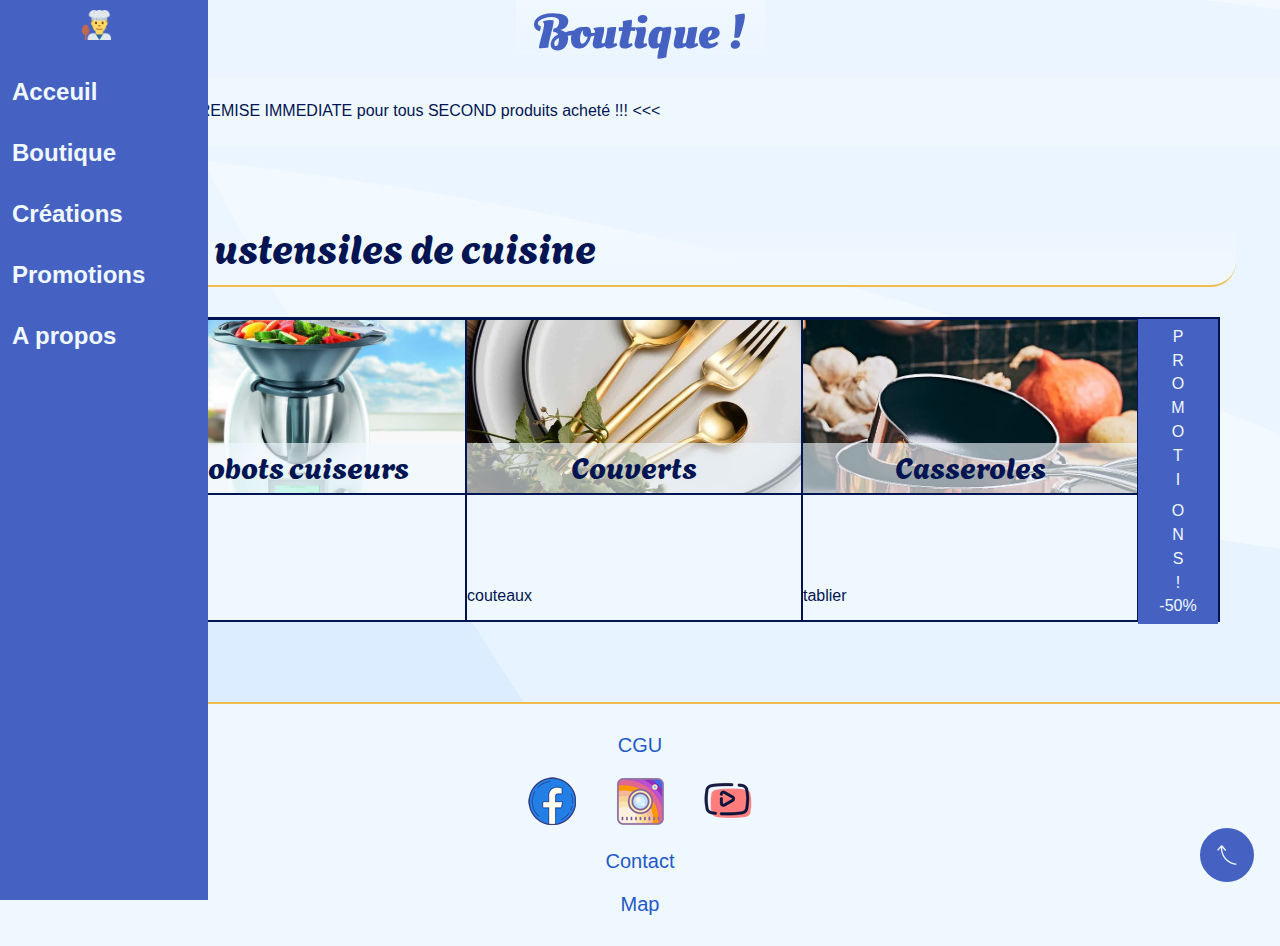
==== Page boutique.html @ 0b616ecc "v1.0.9" ====
<!DOCTYPE html>
<html lang="fr">
    <head>
        <link rel="preload">
        <link rel="stylesheet" href="Feuille de style.css">
        <meta charset="UTF-8">
        <meta name="viewport" content="width=device-width, initial-scale=1.0">
        <title>Boutique</title>
        <link rel="shortcut icon" href="images/chef.png">
        <meta name="viewport" content="width=device-width, initial-scale=1.0">

        <link rel="preconnect" href="https://fonts.googleapis.com">
        <link rel="preconnect" href="https://fonts.gstatic.com" crossorigin>
        <link href="https://fonts.googleapis.com/css2?family=Oleo+Script+Swash+Caps&display=swap" rel="stylesheet">
        
        <link rel="preconnect" href="https://fonts.googleapis.com">
        <link rel="preconnect" href="https://fonts.gstatic.com" crossorigin>
        <link href="https://fonts.googleapis.com/css2?family=Agbalumo&display=swap" rel="stylesheet">

</head>

<body>
    <nav class="navbar">
        <ul class="navbar-menu">
            <li class="navbar-item logo">
                <img class="img1" src="images/cuisto.png" alt="">
            </li>
            <li class="navbar-item logo"> 
                <a href="index.html" class="navabar-link">
                    <img class="img" src="images/bouton-daccueil.png" alt="">
                    <div class="navbar-title">Acceuil</div>
                </a>
            </li>
            <li class="navbar-item logo"> 
                <a href="#" class="navabar-link">
                    <img class="img" src="images/shop.png" alt="">
                    <div class="navbar-title">Boutique</div>
                </a>
            </li>
            <li class="navbar-item logo">
                <a href="Page Créations.html" class="navabar-link">
                    <img class="img" src="images/livre-de-recettes.png" alt="">
                    <div class="navbar-title">Créations</div>
                </a>
            </li>
            <li class="navbar-item logo">
                <a href="#" class="navabar-link">
                    <img class="img" src="images/promotion.png" alt="">
                    <div class="navbar-title">Promotions</div>
                </a>
            </li>
            <li class="navbar-item logo">
                <a href="Page à propos.html" class="navabar-link">
                    <img class="img" src="images/a-propos.png" alt="">
                    <div class="navbar-title">A propos</div>
                </a>
            </li>
        </ul>
    </nav>

<header>
        <div class="pr1">
            <h1 class="principal">Boutique !</h1>
        </div>
        <a href="#"><div class="pr2">
            <img src="images/Fleche-bleu.png" class="fleche-bleu"  alt="">
            <img src="images/Fleche-clair.png" class="fleche-clair" alt="">
        </div></a>
</header>

<section class="delta">
    <p class="frise">
        Cette semaine >>> 50% de REMISE IMMEDIATE pour tous SECOND produits acheté !!! <<<
    </p>
</section>

 <main class="main1">     
    
    <section>
        <h2>Nos ustensiles de cuisine</h2>
        <ul class="ustensiles">
            <button type="button"><li class="li1">
                <h3>Robots cuiseurs</h3>
                <div class="contenu">
                    <h4>Nos robots cuiseurs</h4>
                    <span>
                        <img loading="lazy" src="images/thermomix TM6.jpg" alt="">
                        <div>
                            <p class="prodtitle">Thermomix - TM6 REGAL</p>
                        <p class="prodtitle">Prix: 1120€</p>
                        <p>super top</p>
                    </div>
                    </span>
                    <span>
                        <img loading="lazy" src="images/robot cuiseur leclerc.jfif" alt="">
                        <div>
                        <p class="prodtitle">Robot multifonction connecté - l'Expert cuisine</p>
                        <p class="prodtitle">Prix: 319€
                        </p>
                        <p>super top</p>
                    </div>
                    </span>
                    <span>
                        <img loading="lazy" src="images/Moulinex.jpg" alt="">
                        <div>
                        <p class="prodtitle">Moulinex - i-compagnon tout en uns</p>
                        <p class="prodtitle">Prix: 530€
                        </p>
                        <p>super top</p>
                    </div>
                    </span>
                </div>
            </li></button>
                <button type="button"><li class="li2">
                    <h3>Couverts</h3>
                    <div class="contenu">
                        <h4>Notre gamme de couverts</h4>
                        <span>
                            <img loading="lazy" src="images/Couverts noir.jfif" alt="service de couverts noirs">
                            <div>
                                <p class="prodtitle">Service de couverts noirs</p>
                            <p class="prodtitle">Prix: 67€</p>
                            <p>super top</p>
                        </div>
                        </span>
                        <span>
                            <img loading="lazy" src="images/couverts argent.jfif" alt="service de couverts argentés">
                            <div>
                            <p class="prodtitle">Service de couverts argentés</p>
                            <p class="prodtitle">Prix: 22€
                            </p>
                            <p>super top</p>
                        </div>
                        </span>
                        <span>
                            <img loading="lazy" src="images/Couverts or.jfif" alt="service de couverts or">
                            <div>
                            <p class="prodtitle">Service de couverts or</p>
                            <p class="prodtitle">Prix: 80€
                            </p>
                            <p>super top</p>
                        </div>
                        </span>
                    </div>
                </li></button>
                <button type="button"><li class="li3">
                    <h3>Casseroles</h3>
                    <div class="contenu">
                        <h4>Nos assortiments de casseroles</h4>
                        <span>
                            <img loading="lazy" src="images/casserole argent.jpg" alt="">
                        <div>
                            <p class="prodtitle">Casserole acier inoxydable - 5 tailles: 12 à 20 cm</p>
                            <p class="prodtitle">Prix: 69,99€</p>
                            <p>super top</p>
                        </div>
                        </span>
                        <span>
                            <img loading="lazy" src="images/casserole chrome.webp" alt="">
                        <div>
                            <p class="prodtitle">Set 3 casseroles anti-adhésives Effet Pierre et manche amovible Mathon</p>
                            <p class="prodtitle">Prix: 59,99€
                            </p>
                            <p>super top</p>
                        </div>
                        </span>
                        <span>
                            <img loading="lazy" src="images/casserole color.webp" alt="">
                        <div>
                            <p class="prodtitle">Casserole inox - CRISTEL Mutine amovible - 20 cm</p>
                            <p class="prodtitle">Prix: 117,90€
                            </p>
                            <p>super top</p>
                        </div>
                        </span>
                        <span>
                            <img loading="lazy" src="images/casserole inox.jpg" alt="">
                            <div>
                            <p class="prodtitle">Set de 5 casseroles inox pro - Mallard Ferriere</p>
                            <p class="prodtitle">Prix: 79,99€
                            </p>
                            <p>super top</p>
                        </div>
                        </span>
                    </div>
                </li></button>
            <li class="li0">
                <p>P</p>
                <p>R</p>
                <p>O</p>
                <p>M</p>
                <p>O</p>
                <p>T</p>
                <p>I</p>
            </li>
            <li class="li4">
                <p>gants</p>
            </li>
            <li class="li5">
                <p>couteaux</p>
            </li>
            <li class="li6">
                <p>tablier</p>
            </li>
            <li class="li0">
                <p>O</p>
                <p>N</p>
                <p>S</p>
                <p>!</p>
                <p>-50%</p>
            </li>
        </ul>
    </section>
    </main>
    <footer>
        <div>
            <p><a href="#">CGU</a></p>
            <ul>
                <li><a href="#"><img loading="lazy" src="images/icons8-facebook-400.ico" alt="facebook"></a></li>
                <li><a href="#"><img loading="lazy" src="images/icons8-instagram-512.ico" alt="instagram"></a></li>
                <li><a href="#"><img loading="lazy" src="images/icons8-youtube-420.ico" alt="youtube"></a></li>
            </ul>
            <p><a href="Page à propos.html">Contact</a></p>
            <p><a href="#">Map</a></p>
        </div>
    </footer>
</body>
</html>
---- Feuille de style.css ----
:root{
        --navbar-backround-color: white;
        --sous-titre:rgb(31, 90, 199);
        --hover:#021552;
        --bar: #4562c2;
        --cadre: #f0f8ff;
        --primary-color: rgb(240, 188, 77);
        --secondary-color-lite: rgb(255, 237, 198, 0.589);
        --opaque: rgba(240, 248, 255, 0.623);
        --dark-opacity: #021552b9;
        --ombre-lite: #0215525b;
        --color-alt-1: rgb(69, 98, 194);
        --color-alt-2: rgb(223, 120, 120);
        --color-alt-3: rgb(201, 75, 75);
    }
    html{
        margin: 0;
        padding: 0;
        font-family: Arial, Helvetica, sans-serif;
        font-size: 1rem;
    }
    body{
        margin: 0;
        padding: 0;
        background-image: url(images/fond\ du\ site.jpg);
        background-position: center;
        width: 100%;
        background-repeat: repeat;
        background-attachment: fixed;
        color: var(--hover);
    }
    h2,h3, h4{
        font-family: 'Agbalumo', sans-serif;
    }
    h3{
        color: var(--bar);
        font-weight: 100;
        font-size: 30px;
        margin: 20px 0;
    }
    h2{
        margin-top: 50px;
        margin-bottom: 30px;
        font-weight: 200;
        font-size: 40px;
        /* border: outset 5px var(--cadre); */
        width: 100%;
        border-bottom: solid 2px var(--primary-color);
        border-bottom-right-radius: 25px;
        background: linear-gradient(rgba(255, 0, 0, 0) 30%, var(--cadre) 70%);
        padding: 10px;
    }
    main{
        padding: 5%;
        margin-left: 5%;
        text-align: justify;
        font-weight: lighter;
    }
    .p1{
        padding-top: 15px;
    }
    a{
        text-decoration: none;
        transition: 0.3s;
        color: var(--bar);
    }
    a:hover{
        color: var(--primary-color);
    }
    .information-sup{
        border: solid 1px var(--bar);
        border-bottom-right-radius: 25px;
        border-top-left-radius: 25px;
        width: fit-content;
        height: fit-content;
        padding: 5px 15px 5px 11px;
        font-weight: lighter;
        transition: 0.3s;
        color: var(--bar);
    }
    .information-sup:hover{
        border-top-right-radius: 25px;
        border-bottom-left-radius: 25px;
        background-color: var(--bar);
        color: var(--cadre); 
    }


    /* O fourneaux*/
    header{
        justify-content: center;
        display: flex;
    }
    .principal{
        color: var(--bar);
        font-size: 3rem;
        font-weight: bolder;
        text-align: center;
        font-family: 'Oleo Script Swash Caps', serif;
        margin: 0;
    }
    .pr1{
        z-index: 5;
        position: fixed;
        background-image: linear-gradient(var(--cadre), transparent);
        padding: 0 20px;
    }
    header{
        margin-top: 0;
        padding-top: 0;
    }

    /* Fleche */
    .pr2{
        position: fixed;
        border-radius: 100%;
        background-color: var(--bar);
        border: solid 2px var(--bar);
        right: 2%;
        bottom: 2%;
        transition: 0.3s;
        transform: rotate(270deg);
        width: 50px;
        height: 50px;
        display: flex;
        justify-content: center;
        align-items: center;
        z-index: 99;
    }
    .pr2:hover{
        background-color: var(--cadre);
        border-radius: 5px;
    }
    .pr2:not(:hover) .fleche-bleu{
        display: none;
    }
    .pr2:hover .fleche-clair{
        display: none;
    }
    .pr2:active{
        background-color: var(--bar);
    }
    .pr2:active .fleche-bleu{
        display: none;
    }
    .pr2:active .fleche-clair{
        display: block;
    }


    /* NAVBAR */
    .navbar{
        width: 5rem;
        position: fixed;
        top: 0;
        left: 0;
        bottom: 0;
        background-color: var(--cadre);
        transition: 0.5s;
        z-index: 5;
    }
    .navbar-menu img{
        width: 30px;
        height: auto;
        position: absolute;
        margin: 10px auto 10px  23px;
        padding: 0;
        display: flex;
        justify-content: center;
    }
    .navbar:hover .img{
        display: none;
    }
    .navbar:hover{
        width: 13rem;
    }
    .navbar:hover .img1{
        padding-left: 28%;
        transition: 0.5s;
        transform: rotate(360deg);
    }
    .navbar:not(:hover) .img1{
        transition: 0.5s;
    }
    .navbar-menu {
        list-style: none;
        padding: 0;
        margin: 0;
        display: flex;
        flex-direction: column;
        align-items: center;
        height: 100%;
        background-color: var(--bar);
    }
    .navbar-item{
        width: 100%;
        border-bottom: solid 1px var(--bar);
    }
    .navbar-link{
        display: flex;
        align-items: center;
        justify-content: flex-start;
        height: 5rem;
        width: 100%;
    }
    .navbar-title:hover{
        background-color:var(--cadre);
        color:var(--primary-color);
        border-bottom-right-radius: 30px;
        border: solid 2px var(--primary-color);
        padding-left: 40%;
    }
    .navbar-title{
        color: var(--cadre);
        width: 70%;
        margin: 0;
        padding: 15px 0 15px 10px;
        transition: 0.5s;
        border: solid 2px transparent;
    }
    .navbar:not(:hover) .navbar-title{
        display: none;
    }
    .logo {
        height: 60px;
    }
    .logo .navbar-title{
        font-size: 1.5rem;
        font-weight: bold;
    }
    .navbar:hover .logo .navbar-icon{
        transform: rotate(180deg);
    }

    /* Presentation*/
    .présentation{
        background-color:var(--cadre);
        color: var(--dark-opacity);
        border-bottom: solid 2px var(--primary-color);
        padding: 4rem 0 5px;
        width: 100%;
        text-align: center;
        margin-left: 0;
        display: flex;
        justify-content: center;
    }
    .présentation p{
        width: 80%;
    }


    /* A LA UNE*/
    .A-la-une {
        display: grid;
        grid-template-columns: 1fr 2fr 1fr;
        grid-template-rows: auto;
        grid-template-areas: "h3 h3 h3" "img recette rien" "img recette savoir";
    }
    #acceuil h3{
        grid-area: h3;
    }
    #acceuil div{
        margin-left: 10%;
        grid-area: recette;
    }
    #acceuil h4{
        font-size: 25px;
        font-weight: 100;
        margin: 0;
    }
    .item{
        width: 30px;
        height: auto;
        float: left;
        padding: 6px 5px 0 0
    }
    .item2 {
        width: 30px;
        height: auto;
        float: left;
        padding: 0 2px 0 0;
        position: relative;
        bottom: 8px;
    }
    .visuelle{
        border-bottom-right-radius: 25px;
        border-top-left-radius: 25px;
        width: 100%;
        height: auto;
        box-shadow: 0 0 20px 1px var(--ombre-lite);        
        grid-area: img;
        margin-bottom: 10px;
    }
    #acceuil > p {
        margin-left: 25%;
        margin-bottom: 0;
    }
    #acceuil::after{
        content: "";
        clear: both;
        display: block;
    }
    #acceuil li{
        margin-left: 25%;
    }
    #acceuil ul {
        padding: 0;
    }
    #acceuil a{
        grid-area: savoir;
    }

    
    /*IDEES RECETTE*/
    .carroussel h3 {
        margin-bottom: 3px;
        font-size: 30px;
        margin-top: 15px;
    }
    .carroussel div:not(:hover) p, .carroussel div:not(:hover) a{
        display: none;
    }
    .carroussel div{
        border-bottom-right-radius: 25px;
        border-top-left-radius: 25px;
        transition: 0.5s;
        display: grid;
        column-gap: 20px;
        grid-template-columns: 40% 40% 12%;
        grid-template-rows: auto;
        grid-template-areas: "img text text" "img text text" "img rien lien";
    }
    .carroussel div a{
        grid-area: lien;
    }
    .carroussel div p{
        grid-area: text;
    }
    .carroussel div img{
        grid-area: img;
        width: 50%;
        height: auto;
        background: var(--cadre);
        border-bottom-right-radius: 25px;
        border-top-left-radius: 25px;
        transition: 0.3s;
        display: block;
    }
    .carroussel div:hover img{
        width: 100%;
        height: auto;
    }
    .carroussel div:hover{
        padding: 10px;
        background: var(--cadre);
        border: solid 3px var(--bar);
        transition: 0.5s;
        width: 100%;
    }


    /* ACTUALITES */
    .actu {
        display: flex;
        flex-wrap: wrap-reverse;
        padding: 25px 0 ;
        justify-content: center;
    }
    iframe{
        width: 100%;
        height: auto;
        border-radius: 20px;
    }
    .actu div{
        border: solid 1px transparent;
        border-radius: 25px;
        padding: 6px 6px;
        transition: 0.5s;
    }
    .actu div:hover{
        box-shadow: 0 0 20px 1px var(--dark-opacity);
    }



    /*L'EQUIPE*/
    .équipe{
        list-style: none;
        display: flex;
        flex-wrap: nowrap;
        align-items: center;
    }
    .rond{
        width: 160px;
        height: 160px;
        padding: 3px;
        background-color: var(--cadre);
        border: solid 1px var(--bar);
        border-radius: 100%;
        text-align: center;
        margin: 0 10px;
    }
    .rond:hover{
        box-shadow: 0 0 20px 1px var(--dark-opacity);
        transition: 0.5s;
    }
    .rond img{
        width: 160px;
        height: 160px;
        border-radius: 100%;
        z-index: 3;
    }
    .rond:hover img{
        transform: rotate(360deg);
        transition: 0.8s;
        opacity: 0.5;
    }
    .rond:not(:hover) .rond2 {
        display: none;
    }
    .rond p{
        padding: 5px;
        color: var(--hover);
    }
    .rond2 {
        background-color: var(--opaque);
        border-radius: 100%;
        width: 160px;
        height: 160px;
        position: absolute;
        transition: 1s;
    }
    .rond:hover .rond2 {
        z-index: 4;  
    }
    .rond2{
        text-align: center;
        align-items: center;
    }
    .citation{
        font-style: italic;
    }

    /*CONTACT*/
    .contact {
        margin-top: 7%;
    }
    .contact ul{
        font-size: 20px;
        list-style: url(images/utilisateur.png);
    }
    .contact h3{
        margin: 15px 0;
    }
    .contact li{
        width: fit-content;
    }

    /* Formulaire */
    .formulaire li{
        list-style: none;
        padding-bottom: 1%;
    }
    input, textarea{
        border: solid 1px var(--dark-opacity);
        border-radius: 5px;
        transition: 0.3s;
        font-size: 1rem;
        font-family: Arial, Helvetica, sans-serif;
    }
    input:valid{
        border: solid 1px var(--bar);
    }
    input:invalid{
        border: solid 1px var(--primary-color);
    }
    #message{
        width: 300px;
    }
    #envoie{
        background-color: var(--dark-opacity);
        color: var(--cadre);
    }
    #envoie:hover{
        background-color: var(--bar);
        color: var(--cadre);
    }
    #envoie:active{
        background-color: var(--cadre);
        color: var(--bar);
    }

    /* F.A.Q */
    .faq input{
        display: flex;
        margin-top: 1%;
    }
    #f-a-q{
        width: 40%;
    }


    /*Promotions*/
    .frise{
        animation-iteration-count: infinite;
        animation-name: frise;
        animation-duration: 9s;
        animation-direction: normal;
        background-color: var(--cadre);
        padding-top: 2%;
        padding-bottom: 2%;
        animation-timing-function: linear;
        margin-top: 6%;
        margin-bottom: 0;
    }
    @keyframes frise{
        from{
            padding-left: 110%;
            width: 200%;
        }
        25%{
            color: var(--bar);
        }
        50%{
            color: var(--primary-color);
        }
        to{
            margin-left: -70%;
            width: 200%;
            color: var(--hover);
        }
    }
    .delta{
        width: 100%;
        overflow: hidden;
    }
    .main1{
        padding-top: 10px;
    }

    /*Ustensiles*/
    .ustensiles{
        display: grid;
        width: 100%;
        list-style: none;
        border: solid 2px var(--hover);
        background-color: var(--cadre);
        padding: 0;
        grid-template-columns: 2fr 2fr 2fr 5rem;
        grid-template-rows: auto;
        grid-template-areas: "li1 li2 li3 li0" 
        "li4 li5 li6 li0";
    }
    .ustensiles button:focus .contenu{
        position: absolute;
        width: 70%;
        height: 70%;
        top: 55%;
        left: 18%;
        background-color: var(--opaque);
        border-radius: 5px;
        border: solid 1px var(--hover);
        color: var(--hover);
        padding: 10px;
        overflow: scroll;
    }
    .ustensiles button:not(:focus) .contenu{
        display: none;
    }
    .contenu img{
        width: 200px;
        height: auto;
        float: left;
        border-radius: 10px;
        padding-right: 10px;
    }
    .contenu span{
        display: flex;
        flex-wrap: wrap;
        width: 100%;
        height: auto;
        padding-bottom: 15px;
    }
    .contenu h4{
        font-size: 20px;
        color: var(--hover);
        position: relative;
        margin-top: 0;
        background-color: var(--dark-opacity);
        color: var(--cadre);
        width: 100%;
    }
    .contenu span div{
        text-align: left;
        background-color: var(--cadre);
        border-radius: 10px;
        padding: 5px 10px;
        width: 600px;
    }
    .contenu div p{
        margin-bottom: 0;
    }
    .prodtitle{
        font-size: 18px;
    }
    .ustensiles button{
        background-color: var(--cadre);
        padding: 0;
        color: var(--hover);
        font-size: 16px;
        cursor: pointer;
    }
    button{
        border: none;
    }
    .ustensiles h3{
        width: 100%;
        height: 20%;
        background-color: var(--opaque);
        margin-bottom: 0;
        color: var(--hover);
        padding-bottom: 5%;
        transition: 0.3s;
    }
    .ustensiles li:hover h3{
        background-color: var(--dark-opacity);
        color: var(--cadre);
    }
    .li0{
        grid-area: "li0";
        width: auto;
        height: 100%;
        text-align: center;
        padding-top: 5%;
        background-color: var(--bar);
        color: var(--cadre);
        animation-duration: 3s;
        animation-iteration-count: infinite;
        animation-name: one;
        animation-delay: 0s;
        line-height: 20px;
    }
    @keyframes one{
        from{
            background-color: var(--bar);
            color: var(--cadre);
        }
        50%{
            background-color: var(--primary-color);
            color: var(--hover);
        }
        to{
            background-color: var(--bar);
            color: var(--cadre);
        }
    }
    .li0 p{
        margin: 3.8px;
    }
    .ustensiles li:not(.li0){
        border: solid 1px var(--hover);
        text-align: center;
        height: 100%;
        width: auto;
        background-position: center;
        background-size: cover;
        display: flex;
        align-items: end;
    }
    .ustensiles li:hover:not(.li0){
        background-color: var(--hover);
        color: var(--cadre);
    }
    .li1{
        grid-area: "li1";
        background-image: url(images/thermomix.jfif);
    }
    .li2{
        grid-area: "li2";
        background-image: url(images/Couverts.jfif);
    }
    .li3{
        grid-area: "li3";
        background-image: url(images/fond\ casserole.jpg);
    }
    .li4{
        grid-area: "li4";
    }
    .li5{
        grid-area: "li5";
    }
    .li6{
        grid-area: "li6";
    }


    /* Créations */
    /* les meilleurs créations */
    .carousel-parent {
        height: 400px;
        margin: 0;
        padding: 0;
        display: grid;
        grid-template-rows: 400px 20px;
        grid-template-columns: auto 30px 30px 30px 30px 30px 30px auto;
        align-items: center;
        justify-items: center;
      }
      #carousel {
        grid-row: 1 / 2;
        grid-column: 1 / 9;
        width: 100%;
        height: 500px;
        display: flex;
        margin: 0;
        padding: 0;
        align-items: center;
        justify-content: center;
        overflow: hidden;
        transform-style: preserve-3d;
        perspective: 600px;
        --items: 6;
        --middle: 3;
        --position: 1;
        pointer-events: none;
      }
      .creation-junior {
        position: absolute;
        width: 300px;
        height: 300px;
        --r: calc(var(--position) - var(--offset));
        --abs: max(calc(var(--r) * -1), var(--r));
        transition: all 0.25s linear;
        transform: rotateY(calc(-10deg * var(--r)))
          translateX(calc(-300px * var(--r)));
        z-index: calc((var(--position) - var(--abs)));
        background-position: center;
        background-size: cover;
        border-top-left-radius: 25px;
        border-bottom-right-radius: 25px;
      }
      .creation-junior div{
        margin: 5%;
        padding: 2%;
        text-align: left;
        border-top-left-radius: 25px;
        border-bottom-right-radius: 25px;
        background-color: var(--opaque);
        overflow: hidden;
        height: calc(90% - 4%);
      }
      .creation-junior h4{
        text-align: center;
      }
      input{
        cursor: pointer;
      }
      .creation-junior:nth-of-type(1) {
        --offset: 1;
        background-image: url(images/fondu\ de\ poireaux.jpg);
      }
      .creation-junior:nth-of-type(2) {
        --offset: 2;
        background-image: url(images/Bouillabaisse.png);
      }
      .creation-junior:nth-of-type(3) {
        --offset: 3;
        background-image: url(images/léger.jpg);
      }
      .creation-junior:nth-of-type(4) {
        --offset: 4;
        background-image: url(images/poulet\ au\ cidre.jpg);
      }
      .creation-junior:nth-of-type(5) {
        --offset: 5;
        background-image: url(images/porc\ salu.jpg);
      }
      .creation-junior:nth-of-type(6) {
        --offset: 6;
        background-image: url(images/Flan.jpg);
      }

      input:nth-of-type(1) {
        grid-column: 2 / 3;
        grid-row: 2 / 3;
      }
      input:nth-of-type(1):checked ~ #carousel {
        --position: 1;
      }
      input:nth-of-type(2) {
        grid-column: 3 / 4;
        grid-row: 2 / 3;
      }
      input:nth-of-type(2):checked ~ #carousel {
        --position: 2;
      }
      input:nth-of-type(3) {
        grid-column: 4 /5;
        grid-row: 2 / 3;
      }
      input:nth-of-type(3):checked ~ #carousel {
        --position: 3;
      }
      input:nth-of-type(4) {
        grid-column: 5 / 6;
        grid-row: 2 / 3;
      }
      input:nth-of-type(4):checked ~ #carousel {
        --position: 4;
      }
      input:nth-of-type(5) {
        grid-column: 6 / 7;
        grid-row: 2 / 3;
      }
      input:nth-of-type(5):checked ~ #carousel {
        --position: 5;
      }
      input:nth-of-type(6) {
        grid-column: 7 / 8;
        grid-row: 2 / 3;
      }
      input:nth-of-type(6):checked ~ #carousel {
        --position: 6;
      }


    /* FOOTER */
    footer{
        position: absolute;
        margin-bottom: 0;
        background-color: var(--cadre);
        border-top: solid 2px var(--primary-color);
        z-index: 1;
        margin: auto 0 0 0;
        width: 100%;
    }
    footer div{
        padding: 10px 5rem;
        text-align: center;
        font-size: 20px;
    }
    footer ul{
        list-style: none;
        display: flex;
        flex-wrap: wrap;
        justify-content: center;
        padding: 0;
    }
    footer li{
        padding: 0 20px;
    }
    footer a{
        color: var(--sous-titre);
    }





    @media(max-width:800px){
        .A-la-une{
            grid-template-columns: 1fr 1fr;
            grid-template-areas: "h3 h3" "img recette" "savoir recette";
        }
        .carroussel div{
            grid-template-columns: 50% 45%;
            grid-template-areas: "img text" "img lien";
        }
        .carroussel div:hover img{
            height: 180px;
        }

        /* Navbar */
        .navbar{
            height: 2rem;
            position: fixed;
            top: 0;
            left: 0;
            right: 0;
            display: flex;
            align-items: center;
            width: 100%;
        }
        .navbar-menu img:not(.img1){
            display: none;
        }
        .navbar-menu img{
            margin: 0 0 0 5%;
            width: 20px;
        }
        .navbar:hover .img1{
            padding-left: 0;
            transform: rotate(360deg);
        }
        .navbar:hover{
            height: 3rem;
            width: 100%;
            z-index: 10;
        }
        .navbar-menu {
            padding: 0;
            margin: 0;
            display: flex;
            flex-direction: row;
            align-items: center;
            width: 100%;
        }
        .navbar-item{
            width: 100%;
            border-bottom: none;
        }
        .navbar-link{
            display: flex;
            align-items: center;
            justify-content: flex-start;
            width: 3rem;
            height: 100%;
        }
        .navbar-title:hover{
            background-color: var(--cadre);
            color: var(--bar);
            border-bottom-right-radius: 0;
            border: none;
            padding-left: 0;
        }
        .navbar-title:active{
            background-color: var(--cadre);
            color: var(--bar);
        }
        .navbar-title{
            width: 70%;
            padding: 0 10px;
        }
        .logo {
            height: 50%;
        }
        .logo .navbar-title{
            font-size: 1rem;
            font-weight: bold;
        }
        .navbar:hover .logo .navbar-icon{
            transform: none;
        }

        /* Ustensiles */
        .ustensiles{
            border: solid 1px var(--hover);
            grid-template-columns: 2fr 2fr;
            grid-template-rows: auto;
            grid-template-areas: "li1 li2" "li3 li4" 
            "li5 li6";
        }
        .ustensiles button{
            background-color: var(--cadre);
            padding: 0;
            color: var(--hover);
            font-size: 16px;
            cursor: pointer;
        }
        button{
            border: none;
        }
        .ustensiles h3{
            font-size: 1.5rem;
        }
        .li0{
            grid-area: "li0";
            display: none;
        }

    }
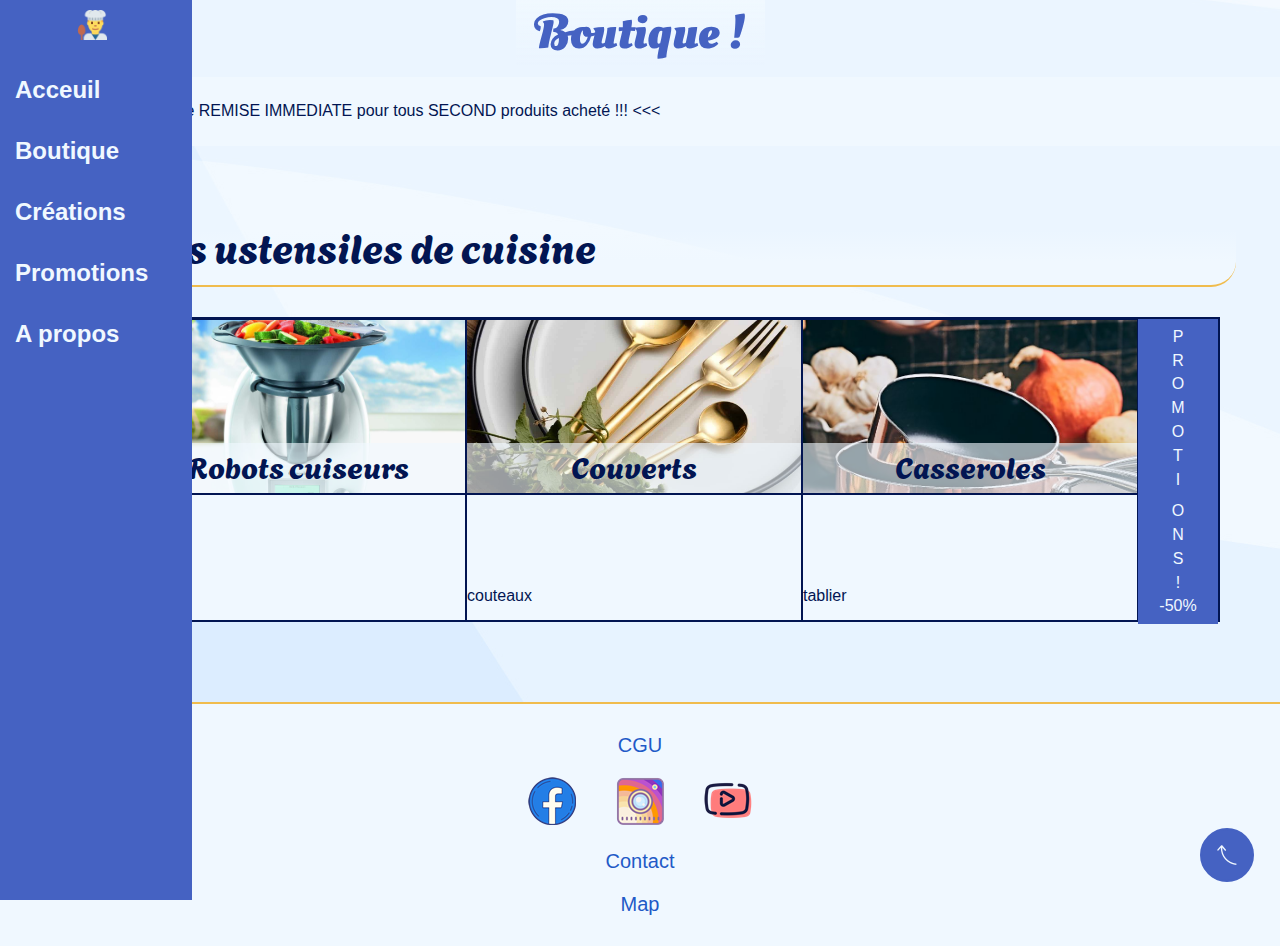
==== commit a7b603a2: "v1.0.91" ====
--- a/Page boutique.html
+++ b/Page boutique.html
@@ -26,31 +26,31 @@
                 <img class="img1" src="images/cuisto.png" alt="">
             </li>
             <li class="navbar-item logo"> 
-                <a href="index.html" class="navabar-link">
+                <a href="index.html">
                     <img class="img" src="images/bouton-daccueil.png" alt="">
                     <div class="navbar-title">Acceuil</div>
                 </a>
             </li>
             <li class="navbar-item logo"> 
-                <a href="#" class="navabar-link">
+                <a href="#">
                     <img class="img" src="images/shop.png" alt="">
                     <div class="navbar-title">Boutique</div>
                 </a>
             </li>
             <li class="navbar-item logo">
-                <a href="Page Créations.html" class="navabar-link">
+                <a href="Page Créations.html">
                     <img class="img" src="images/livre-de-recettes.png" alt="">
                     <div class="navbar-title">Créations</div>
                 </a>
             </li>
             <li class="navbar-item logo">
-                <a href="#" class="navabar-link">
+                <a href="#">
                     <img class="img" src="images/promotion.png" alt="">
                     <div class="navbar-title">Promotions</div>
                 </a>
             </li>
             <li class="navbar-item logo">
-                <a href="Page à propos.html" class="navabar-link">
+                <a href="Page à propos.html">
                     <img class="img" src="images/a-propos.png" alt="">
                     <div class="navbar-title">A propos</div>
                 </a>
--- a/Feuille de style.css
+++ b/Feuille de style.css
@@ -172,7 +172,7 @@
         display: none;
     }
     .navbar:hover{
-        width: 13rem;
+        width: 12rem;
     }
     .navbar:hover .img1{
         padding-left: 28%;
@@ -196,27 +196,26 @@
         width: 100%;
         border-bottom: solid 1px var(--bar);
     }
-    .navbar-link{
-        display: flex;
-        align-items: center;
-        justify-content: flex-start;
-        height: 5rem;
-        width: 100%;
-    }
     .navbar-title:hover{
         background-color:var(--cadre);
-        color:var(--primary-color);
-        border-bottom-right-radius: 30px;
-        border: solid 2px var(--primary-color);
+        color: var(--bar);
         padding-left: 40%;
+        padding-right: 15px;
+        text-align: end;
+        box-shadow: 0 5px 5px 5px var(--ombre-lite);
     }
     .navbar-title{
+        border-top-right-radius: 10px;
+        border-bottom-right-radius: 10px;
         color: var(--cadre);
         width: 70%;
         margin: 0;
-        padding: 15px 0 15px 10px;
+        padding: 15px;
         transition: 0.5s;
-        border: solid 2px transparent;
+    }
+    .navbar-title:active{
+        background-color:var(--bar);
+        color: var(--cadre);
     }
     .navbar:not(:hover) .navbar-title{
         display: none;
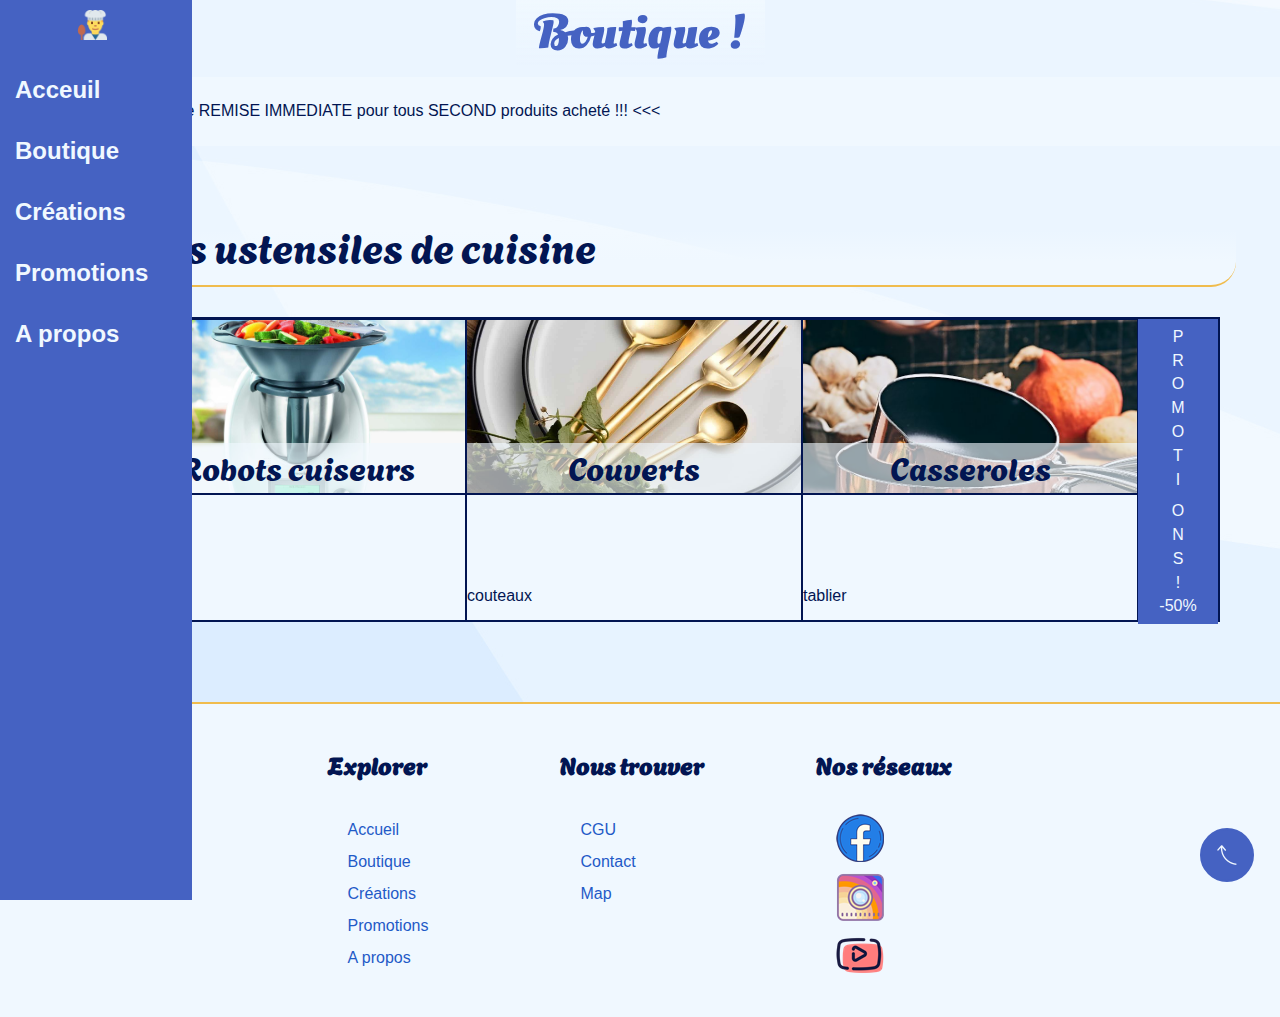
==== commit 4695714f: "v1.0.1" ====
--- a/Page boutique.html
+++ b/Page boutique.html
@@ -213,15 +213,33 @@
     </section>
     </main>
     <footer>
-        <div>
-            <p><a href="#">CGU</a></p>
+        <div class="contenant">
+            <div>
+                <h4>Explorer</h4>
+            <ul>
+                <li><a href="index.html">Accueil</a></li>
+                <li><a href="Page boutique.html">Boutique</a></li>
+                <li><a href="Page Créations.html">Créations</a></li>
+                <li><a href="#">Promotions</a></li>
+                <li><a href="Page à propos.html">A propos</a></li>
+            </ul>
+            </div>
+            <div>
+                <h4>Nous trouver</h4>
+            <ul>
+                <li><a href="#">CGU</a></li>
+                <li><a href="Page à propos.html">Contact</a></li>
+                <li><a href="#">Map</a></li>
+            </ul>
+            </div>
+            <div>
+                <h4>Nos réseaux</h4>
             <ul>
                 <li><a href="#"><img loading="lazy" src="images/icons8-facebook-400.ico" alt="facebook"></a></li>
                 <li><a href="#"><img loading="lazy" src="images/icons8-instagram-512.ico" alt="instagram"></a></li>
                 <li><a href="#"><img loading="lazy" src="images/icons8-youtube-420.ico" alt="youtube"></a></li>
             </ul>
-            <p><a href="Page à propos.html">Contact</a></p>
-            <p><a href="#">Map</a></p>
+            </div>
         </div>
     </footer>
 </body>
--- a/Feuille de style.css
+++ b/Feuille de style.css
@@ -35,14 +35,14 @@
     h3{
         color: var(--bar);
         font-weight: 100;
-        font-size: 30px;
+        font-size: 2rem;
         margin: 20px 0;
     }
     h2{
         margin-top: 50px;
         margin-bottom: 30px;
         font-weight: 200;
-        font-size: 40px;
+        font-size: 2.5rem;
         /* border: outset 5px var(--cadre); */
         width: 100%;
         border-bottom: solid 2px var(--primary-color);
@@ -69,20 +69,19 @@
     }
     .information-sup{
         border: solid 1px var(--bar);
-        border-bottom-right-radius: 25px;
-        border-top-left-radius: 25px;
+        border-radius: 25px;
         width: fit-content;
         height: fit-content;
         padding: 5px 15px 5px 11px;
         font-weight: lighter;
         transition: 0.3s;
-        color: var(--bar);
+        color: var(--cadre);
+        background-color: var(--bar);
     }
     .information-sup:hover{
-        border-top-right-radius: 25px;
-        border-bottom-left-radius: 25px;
-        background-color: var(--bar);
-        color: var(--cadre); 
+        border-radius: 5px;
+        background-color: var(--cadre);
+        color: var(--bar); 
     }
 
 
@@ -155,8 +154,8 @@
         top: 0;
         left: 0;
         bottom: 0;
-        background-color: var(--cadre);
-        transition: 0.5s;
+        background-color: var(--bar);
+        transition: 0.3s;
         z-index: 5;
     }
     .navbar-menu img{
@@ -168,6 +167,9 @@
         display: flex;
         justify-content: center;
     }
+    .img-menu{
+        display: none;
+    }
     .navbar:hover .img{
         display: none;
     }
@@ -190,7 +192,6 @@
         flex-direction: column;
         align-items: center;
         height: 100%;
-        background-color: var(--bar);
     }
     .navbar-item{
         width: 100%;
@@ -263,9 +264,10 @@
         grid-area: recette;
     }
     #acceuil h4{
-        font-size: 25px;
+        font-size: 1.5rem;
         font-weight: 100;
         margin: 0;
+        text-align: left;
     }
     .item{
         width: 30px;
@@ -290,17 +292,8 @@
         grid-area: img;
         margin-bottom: 10px;
     }
-    #acceuil > p {
-        margin-left: 25%;
-        margin-bottom: 0;
-    }
-    #acceuil::after{
-        content: "";
-        clear: both;
-        display: block;
-    }
     #acceuil li{
-        margin-left: 25%;
+        margin-left: 20%;
     }
     #acceuil ul {
         padding: 0;
@@ -398,21 +391,24 @@
         border-radius: 100%;
         text-align: center;
         margin: 0 10px;
+        transition: 0.5s;
     }
     .rond:hover{
         box-shadow: 0 0 20px 1px var(--dark-opacity);
-        transition: 0.5s;
     }
     .rond img{
         width: 160px;
         height: 160px;
         border-radius: 100%;
         z-index: 3;
+        transition: 0.5s;
     }
     .rond:hover img{
-        transform: rotate(360deg);
-        transition: 0.8s;
+        transform: rotate(180deg);
         opacity: 0.5;
+    }
+    .rond:not(:hover) img{
+        transform: rotate(-0deg);
     }
     .rond:not(:hover) .rond2 {
         display: none;
@@ -427,14 +423,11 @@
         width: 160px;
         height: 160px;
         position: absolute;
-        transition: 1s;
+        transition: 0.5s;
+        text-align: center;
     }
     .rond:hover .rond2 {
         z-index: 4;  
-    }
-    .rond2{
-        text-align: center;
-        align-items: center;
     }
     .citation{
         font-style: italic;
@@ -825,7 +818,7 @@
 
     /* FOOTER */
     footer{
-        position: absolute;
+        position: relative;
         margin-bottom: 0;
         background-color: var(--cadre);
         border-top: solid 2px var(--primary-color);
@@ -833,17 +826,19 @@
         margin: auto 0 0 0;
         width: 100%;
     }
-    footer div{
+    .contenant{
+        display: flex;
+        column-gap: 10%;
         padding: 10px 5rem;
-        text-align: center;
-        font-size: 20px;
+        justify-content: center;
     }
     footer ul{
         list-style: none;
-        display: flex;
-        flex-wrap: wrap;
-        justify-content: center;
         padding: 0;
+        line-height: 2rem;
+    }
+    footer h4{
+        font-size: 1.5rem;
     }
     footer li{
         padding: 0 20px;
@@ -857,16 +852,35 @@
 
 
     @media(max-width:800px){
+        main{
+            padding: 2%;
+            margin-left: 0;
+        }
+        .principal{
+            font-size: 2.5rem;
+        }
+        #acceuil div{
+            margin-left: 0;
+        }
+        .visuelle{
+            width: 90%;
+            height: 90%;
+        }
+
         .A-la-une{
             grid-template-columns: 1fr 1fr;
             grid-template-areas: "h3 h3" "img recette" "savoir recette";
         }
+        
         .carroussel div{
-            grid-template-columns: 50% 45%;
+            grid-template-columns: 45% 50%;
             grid-template-areas: "img text" "img lien";
         }
         .carroussel div:hover img{
             height: 180px;
+        }
+        .carroussel div:hover{
+            width: 95%;
         }
 
         /* Navbar */
@@ -879,6 +893,7 @@
             display: flex;
             align-items: center;
             width: 100%;
+            background-color: var(--bar);
         }
         .navbar-menu img:not(.img1){
             display: none;
@@ -904,32 +919,22 @@
             align-items: center;
             width: 100%;
         }
-        .navbar-item{
-            width: 100%;
-            border-bottom: none;
-        }
-        .navbar-link{
-            display: flex;
-            align-items: center;
-            justify-content: flex-start;
-            width: 3rem;
-            height: 100%;
+        .navbar-title{
+            width: fit-content;
+            padding: 0 5px;
+            border-radius: 5px;
         }
         .navbar-title:hover{
-            background-color: var(--cadre);
-            color: var(--bar);
-            border-bottom-right-radius: 0;
             border: none;
-            padding-left: 0;
+            padding: 0 5px;
+            text-align: left;
+            box-shadow: 0 2px 2px 2px var(--ombre-lite);
         }
         .navbar-title:active{
             background-color: var(--cadre);
             color: var(--bar);
         }
-        .navbar-title{
-            width: 70%;
-            padding: 0 10px;
-        }
+        
         .logo {
             height: 50%;
         }
@@ -968,4 +973,196 @@
         }
 
     }
+
+    @media(max-width:500px){
+        .principal{
+            font-size: 1.5rem;
+            color: var(--cadre);
+        }
+        .pr1{
+            background-image: none;
+        }
+        h3{
+            font-size: 1rem;
+            margin: 10px 0;
+        }
+        h2{
+            text-align: left;
+            margin-top: 10px;
+            margin-bottom: 0px;
+            font-size: 1.8rem;
+            width: 95%;
+        }
+        .p1{
+            padding: 5%;
+        }
+        #acceuil h4{
+            font-size: 1rem;
+        }
+        .visuelle{
+            width: 90%;
+            height: 60%;
+        }
+
+        /* Navbar */
+        .img-menu{
+            display: block;
+            width: 20px;
+            padding-left: 20px;
+        }
+        .navbar:hover .img-menu{
+            display: none;
+        }
+        .navbar{
+            height: 2rem;
+            position: fixed;
+            top: 0;
+            left: 0;
+            right: 0;
+            display: flex;
+            align-items: center;
+            width: 100%;
+        }
+        nav:not(:hover) li{
+            display: none;
+        }
+        .navbar-menu img:not(.img1){
+            display: none;
+        }
+        .img1{
+            width: 20px;
+        }
+        .navbar:hover{
+            height: 5rem;
+        }
+        .navbar-menu {
+            padding: 0;
+            margin: 0;
+            display: grid;
+            grid-template-columns: auto auto auto;
+            align-items: center;
+            width: 100%;
+            row-gap: 20px;
+        }
+        .navbar-title:hover{
+            background-color: var(--cadre);
+            color: var(--bar);
+            padding-left: 0;
+            padding-right: 0;
+            text-align: start;
+        }
+        .navbar-title{
+            padding: 0 10px;
+            border-radius: 5px;
+        }
+        .logo .navbar-title{
+            font-size: 1rem;
+            font-weight: lighter;
+        }
+
+        .présentation{
+            padding: 30px 0 15px;
+        }
+
+        /* A la une */
+        .item, .item2{
+            display: none;
+        }
+        .A-la-une ul{
+            font-size: 0.8rem;
+        }
+        #acceuil li{
+            margin-left: 15px;
+            text-align: left;
+        }
+        p{
+            margin: 10px 0 0 5px;
+        }
+
+        /* Carrousel */
+        .carroussel div{
+            grid-template-columns: 100%;
+            grid-template-areas: "img" "text" "lien";
+        }
+        .carroussel div:hover img{
+            height: 160px;
+        }
+        .carroussel div:hover{
+            width: 90%;
+        }
+        
+        /* Footer */
+        .contenant{
+            padding: 20px;
+        }
+        footer li{
+            font-size: 1rem;
+            padding: 0;
+        }
+        footer img{
+            width: 35px;
+        }
+        footer h4{
+            font-size: 1rem;
+        }
+        .contenant{
+            column-gap: 15%;
+            padding: 10px 5rem;
+        }
+
+        /* A propos */
+        .équipe{
+            list-style: none;
+            display: grid;
+            padding-left: 0;
+            grid-template-columns: auto auto auto;
+            flex-wrap: nowrap;
+            align-items: center;
+        }
+        .rond{
+            width: 60px;
+            height: 60px;
+            padding: 3px;
+            background-color: var(--cadre);
+            border: solid 1px var(--bar);
+            border-radius: 100%;
+            text-align: center;
+            margin: 0;
+        }
+        .rond img{
+            width: 60px;
+            height: 60px;
+        }
+        .rond:hover img{
+            transform: rotate(360deg);
+            transition: 0.8s;
+            opacity: 0.5;
+        }
+        .rond:not(:hover) .rond2 {
+            display: none;
+        }
+        .rond p{
+            padding: 0;
+            margin: 0;
+        }
+        .rond2 {
+            padding: 2%;
+            border-radius: 5px;
+            width: 200px;
+            height: fit-content;
+            transition: 0.5s;
+            top: 100px;
+            left: 15%;
+            position: absolute;
+            border: solid 1px var(--bar);
+        }
+
+        #message{
+            width: 90%;
+        }
+        #f-a-q{
+            width: 60%;
+            margin: 10px 0;
+        }
+    }
     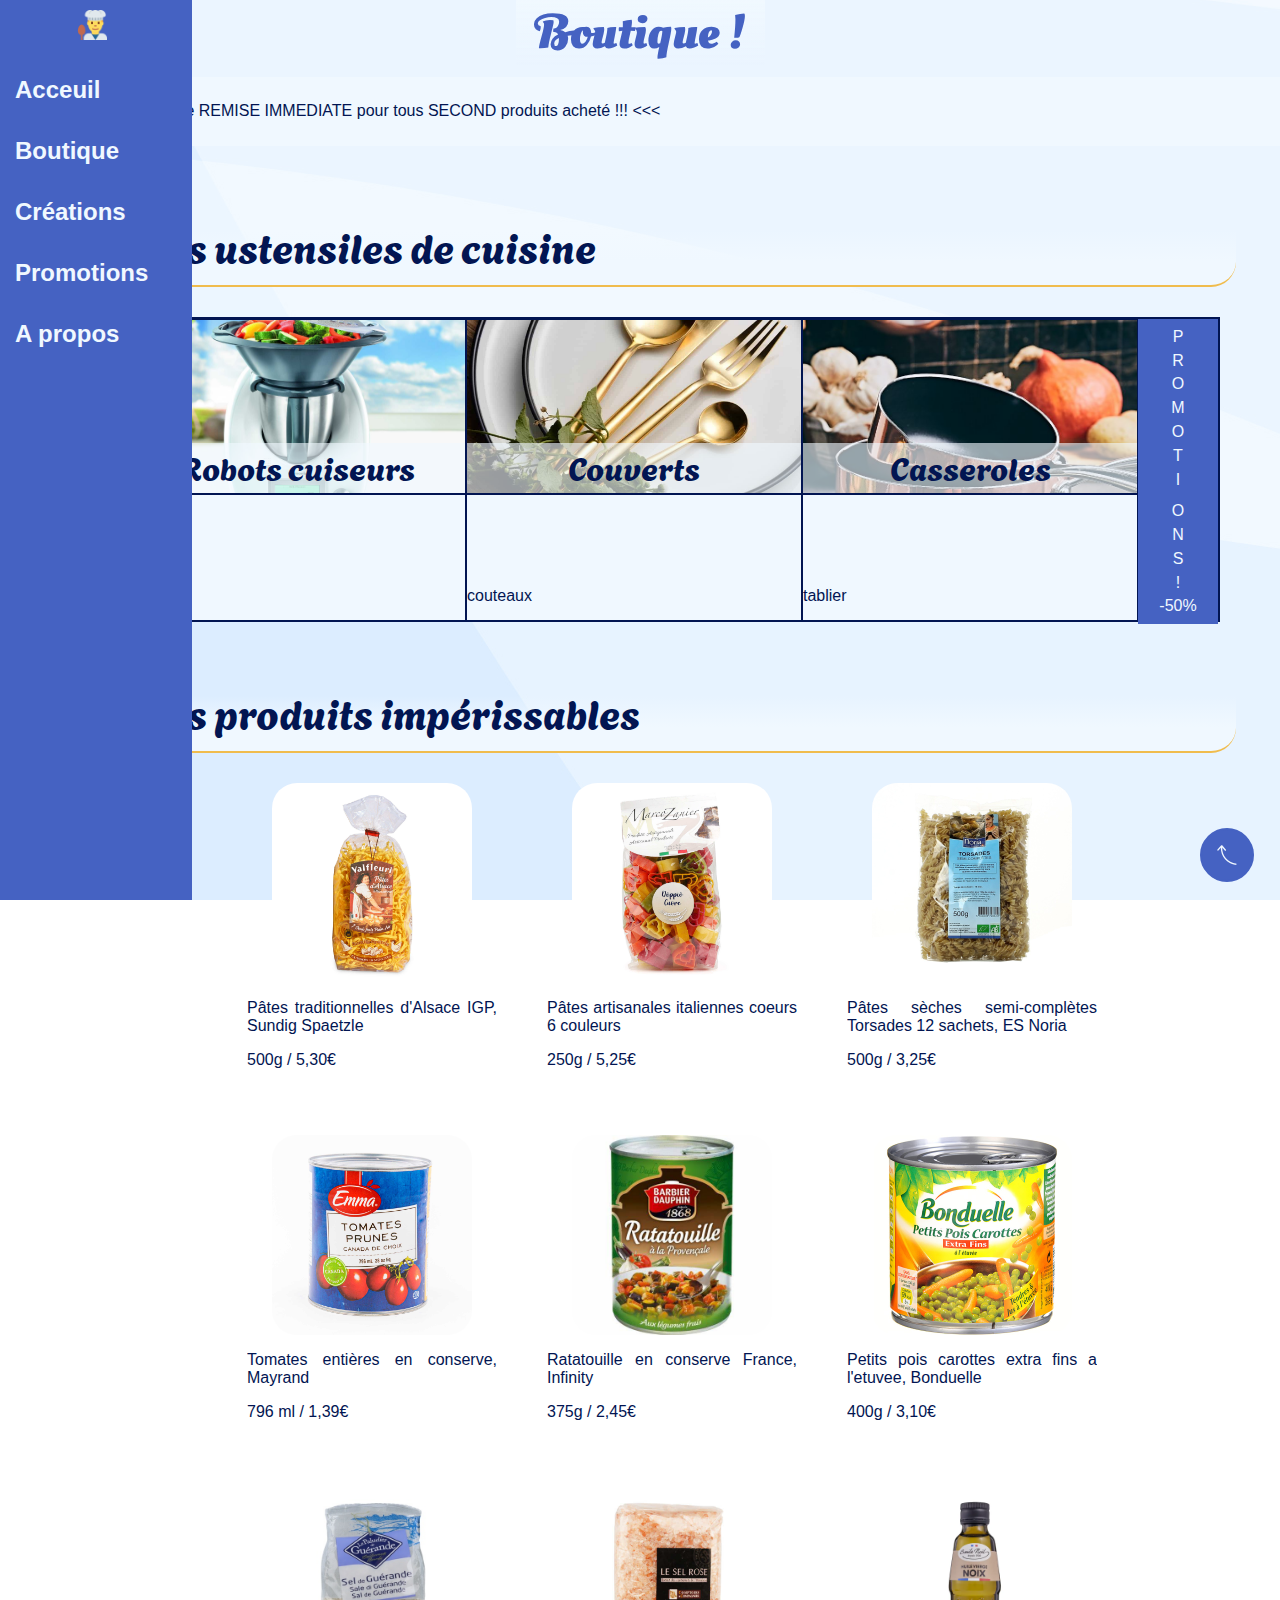
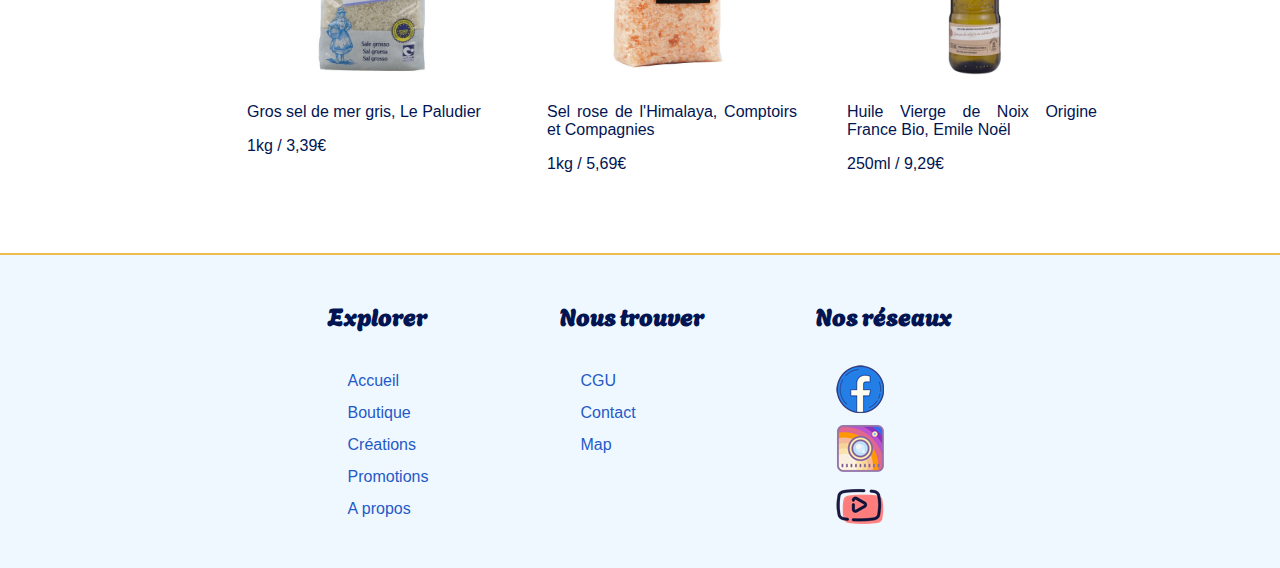
==== commit 0665c34f: "v1.0.13" ====
--- a/Page boutique.html
+++ b/Page boutique.html
@@ -21,6 +21,7 @@
 
 <body>
     <nav class="navbar">
+        <img src="images/menu.png" alt="menu" class="img-menu">
         <ul class="navbar-menu">
             <li class="navbar-item logo">
                 <img class="img1" src="images/cuisto.png" alt="">
@@ -210,6 +211,56 @@
                 <p>-50%</p>
             </li>
         </ul>
+    </section>
+    <section>
+        <h2>Nos produits impérissables</h2>
+    <div class="produits-imperissables">
+        <div>
+            <img src="images/Pates_Traditionnelles_Alsace_Igp_Sundig_Spaetzle.jpg" alt="">
+            <p>Pâtes traditionnelles d'Alsace IGP, Sundig Spaetzle</p>
+            <p>500g / 5,30€</p>
+        </div>
+        <div>
+            <img src="images/Pates_Artisanales_Italiennes_Coeurs_Couleurs.jpg" alt="">
+            <p>Pâtes artisanales italiennes coeurs 6 couleurs</p>
+            <p>250g / 5,25€</p>
+        </div>
+        <div>
+            <img src="images/torsades-semi-completes-500-g.jpg" alt="">
+            <p>Pâtes sèches semi-complètes Torsades 12 sachets, ES Noria</p>
+            <p>500g / 3,25€</p>
+        </div>
+        <div>
+            <img src="images/conserve-tomate.jpg" alt="">
+            <p>Tomates entières en conserve, Mayrand</p>
+            <p>796 ml / 1,39€</p>
+        </div>
+        <div>
+            <img src="images/conserve-ratatouille.jpg" alt="">
+            <p>Ratatouille en conserve France, Infinity</p>
+            <p>375g / 2,45€</p>
+        </div>
+        <div>
+            <img src="images/conserve-carottes.jpg" alt="">
+            <p>Petits pois carottes extra fins a l'etuvee, Bonduelle</p>
+            <p>400g / 3,10€</p>
+        </div>
+        <div>
+            <img src="images/sel-guerande.jpg" alt="">
+            <p>Gros sel de mer gris, Le Paludier</p>
+            <p>1kg / 3,39€</p>
+        </div>
+        <div>
+            <img src="images/sel-rose.jpg" alt="">
+            <p>Sel rose de l'Himalaya, Comptoirs et Compagnies</p>
+            <p>1kg / 5,69€</p>
+        </div>
+        <div>
+            <img src="images/emile-noel-huile-vierge-de-noix-origine-france-bio-25cl-c20edb2166fb2096a736c1b7bd2455d6f83c9fdb.webp" alt="">
+            <p>Huile Vierge de Noix Origine France Bio, Emile Noël</p>
+            <p>250ml / 9,29€</p>
+        </div>
+    </div>
     </section>
     </main>
     <footer>
--- a/Feuille de style.css
+++ b/Feuille de style.css
@@ -685,6 +685,25 @@
         grid-area: "li6";
     }
 
+    /* Impérissables */
+    .produits-imperissables{
+        display: flex;
+        gap: 50px;
+        justify-content: center;
+        flex-wrap: wrap;
+    }
+    .produits-imperissables img{
+        width: 200px;
+        height: auto;
+        border-radius: 25px;
+        margin: 0 auto;
+        display: flex;
+    }
+    .produits-imperissables div{
+        width: 250px;
+        overflow: hidden;
+    }
+
 
     /* Créations */
     /* les meilleurs créations */
@@ -993,7 +1012,11 @@
             font-size: 1.8rem;
             width: 95%;
         }
-        .p1{
+        p{
+            margin: 10px 0 0 5px;
+            font-weight: 500;
+        }
+        main{
             padding: 5%;
         }
         #acceuil h4{
@@ -1057,7 +1080,7 @@
         }
         .logo .navbar-title{
             font-size: 1rem;
-            font-weight: lighter;
+            font-weight: bolder;
         }
 
         .présentation{
@@ -1070,13 +1093,11 @@
         }
         .A-la-une ul{
             font-size: 0.8rem;
+            font-weight: bolder;
         }
         #acceuil li{
             margin-left: 15px;
             text-align: left;
-        }
-        p{
-            margin: 10px 0 0 5px;
         }
 
         /* Carrousel */
@@ -1118,6 +1139,8 @@
             grid-template-columns: auto auto auto;
             flex-wrap: nowrap;
             align-items: center;
+            justify-content: center;
+            column-gap: 20px;
         }
         .rond{
             width: 60px;
@@ -1156,6 +1179,9 @@
             position: absolute;
             border: solid 1px var(--bar);
         }
+        .formulaire{
+            padding-left: 20px;
+        }
 
         #message{
             width: 90%;
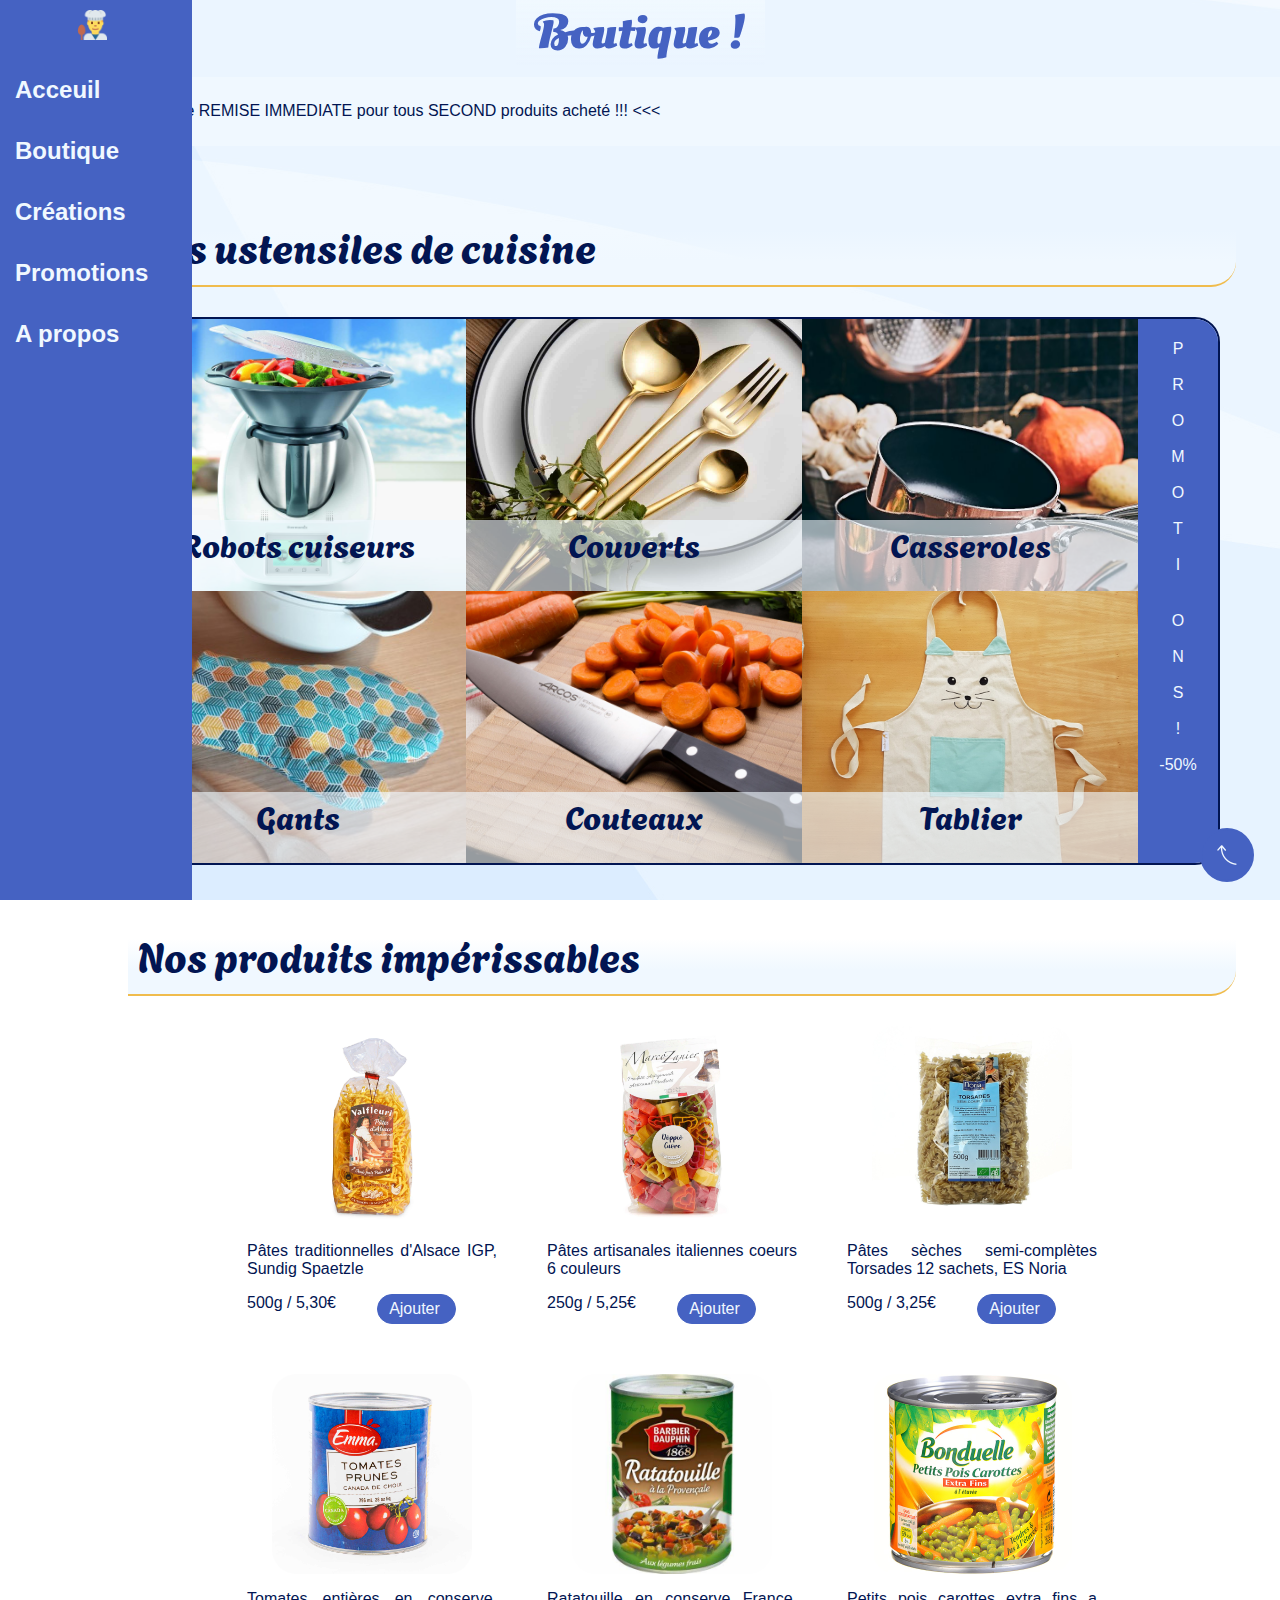
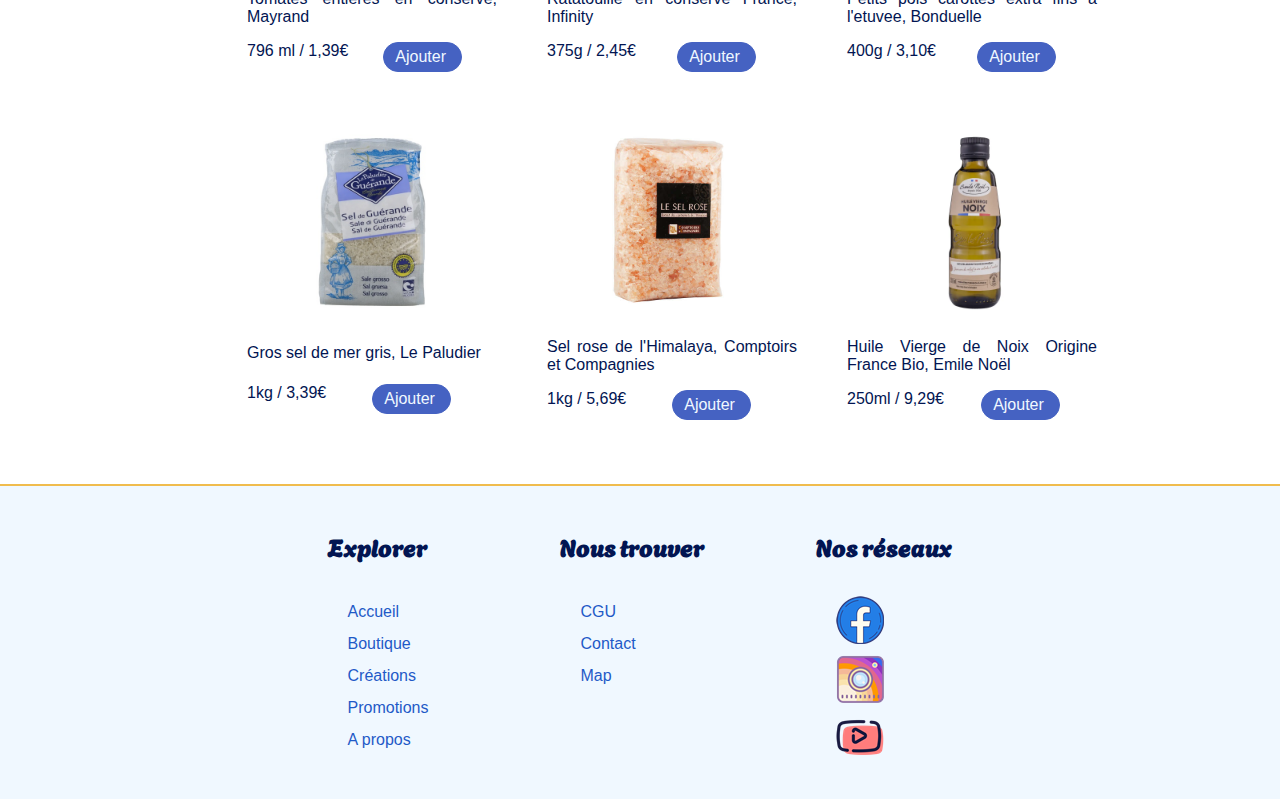
==== commit 8e9b0d9d: "v1.0.14" ====
--- a/Page boutique.html
+++ b/Page boutique.html
@@ -194,15 +194,21 @@
                 <p>T</p>
                 <p>I</p>
             </li>
+        <button type="button">
             <li class="li4">
-                <p>gants</p>
-            </li>
+                <h3>Gants</h3>
+            </li>
+        </button>
+        <button type="button">
             <li class="li5">
-                <p>couteaux</p>
-            </li>
+                <h3>Couteaux</h3>
+            </li>
+        </button>
+        <button type="button">
             <li class="li6">
-                <p>tablier</p>
-            </li>
+                <h3>Tablier</h3>
+            </li>
+        </button>
             <li class="li0">
                 <p>O</p>
                 <p>N</p>
@@ -218,47 +224,56 @@
         <div>
             <img src="images/Pates_Traditionnelles_Alsace_Igp_Sundig_Spaetzle.jpg" alt="">
             <p>Pâtes traditionnelles d'Alsace IGP, Sundig Spaetzle</p>
-            <p>500g / 5,30€</p>
+            <span>500g / 5,30€</span>
+            <a href="#" class="information-sup">Ajouter</a>
         </div>
         <div>
             <img src="images/Pates_Artisanales_Italiennes_Coeurs_Couleurs.jpg" alt="">
             <p>Pâtes artisanales italiennes coeurs 6 couleurs</p>
-            <p>250g / 5,25€</p>
+            <span>250g / 5,25€</span>
+            <a href="#" class="information-sup">Ajouter</a>
         </div>
         <div>
             <img src="images/torsades-semi-completes-500-g.jpg" alt="">
             <p>Pâtes sèches semi-complètes Torsades 12 sachets, ES Noria</p>
-            <p>500g / 3,25€</p>
+            <span>500g / 3,25€</span>
+            <a href="#" class="information-sup">Ajouter</a>
         </div>
         <div>
             <img src="images/conserve-tomate.jpg" alt="">
             <p>Tomates entières en conserve, Mayrand</p>
-            <p>796 ml / 1,39€</p>
+            <span>796 ml / 1,39€</span>
+            <a href="#" class="information-sup">Ajouter</a>
         </div>
         <div>
             <img src="images/conserve-ratatouille.jpg" alt="">
             <p>Ratatouille en conserve France, Infinity</p>
-            <p>375g / 2,45€</p>
+            <span>375g / 2,45€</span>
+            <a href="#" class="information-sup">Ajouter</a>
         </div>
         <div>
             <img src="images/conserve-carottes.jpg" alt="">
             <p>Petits pois carottes extra fins a l'etuvee, Bonduelle</p>
-            <p>400g / 3,10€</p>
+            <span>400g / 3,10€</span>
+            <a href="#" class="information-sup">Ajouter</a>
         </div>
         <div>
             <img src="images/sel-guerande.jpg" alt="">
             <p>Gros sel de mer gris, Le Paludier</p>
-            <p>1kg / 3,39€</p>
+            <span>1kg / 3,39€</span>
+            <a href="#" class="information-sup">Ajouter</a>
         </div>
         <div>
             <img src="images/sel-rose.jpg" alt="">
             <p>Sel rose de l'Himalaya, Comptoirs et Compagnies</p>
-            <p>1kg / 5,69€</p>
+            <span>1kg / 5,69€</span>
+            <a href="#" class="information-sup">Ajouter</a>
         </div>
         <div>
             <img src="images/emile-noel-huile-vierge-de-noix-origine-france-bio-25cl-c20edb2166fb2096a736c1b7bd2455d6f83c9fdb.webp" alt="">
             <p>Huile Vierge de Noix Origine France Bio, Emile Noël</p>
-            <p>250ml / 9,29€</p>
+            <span>250ml / 9,29€</span>
+            <a href="#" class="information-sup">Ajouter</a>
         </div>
     </div>
     </section>
--- a/Feuille de style.css
+++ b/Feuille de style.css
@@ -536,10 +536,11 @@
         width: 100%;
         list-style: none;
         border: solid 2px var(--hover);
-        background-color: var(--cadre);
+        border-radius: 25px;
+        overflow: hidden;
         padding: 0;
         grid-template-columns: 2fr 2fr 2fr 5rem;
-        grid-template-rows: auto;
+        grid-template-rows: 1fr 1fr;
         grid-template-areas: "li1 li2 li3 li0" 
         "li4 li5 li6 li0";
     }
@@ -646,11 +647,7 @@
             color: var(--cadre);
         }
     }
-    .li0 p{
-        margin: 3.8px;
-    }
     .ustensiles li:not(.li0){
-        border: solid 1px var(--hover);
         text-align: center;
         height: 100%;
         width: auto;
@@ -677,12 +674,15 @@
     }
     .li4{
         grid-area: "li4";
+        background-image: url(images/gant-de-cuisine-380x380.jpg);
     }
     .li5{
         grid-area: "li5";
+        background-image: url(images/kitchen-knife-forges-21-cm.jpg);
     }
     .li6{
         grid-area: "li6";
+        background-image: url(images/tablier.jpg);
     }
 
     /* Impérissables */
@@ -698,10 +698,22 @@
         border-radius: 25px;
         margin: 0 auto;
         display: flex;
+        grid-area: appercu;
     }
     .produits-imperissables div{
         width: 250px;
-        overflow: hidden;
+        display: grid;
+        grid-template-columns: auto auto;
+        grid-template-areas: "appercu appercu" "article article" "prix ajout";
+    }
+    .produits-imperissables span{
+        grid-area: prix;
+    }
+    .produits-imperissables p{
+        grid-area: article;
+    }
+    .produits-imperissables a{
+        grid-area: ajout;
     }
 
 
@@ -969,7 +981,7 @@
         .ustensiles{
             border: solid 1px var(--hover);
             grid-template-columns: 2fr 2fr;
-            grid-template-rows: auto;
+            grid-template-rows: 1fr 1fr 1fr;
             grid-template-areas: "li1 li2" "li3 li4" 
             "li5 li6";
         }
@@ -1098,6 +1110,40 @@
         #acceuil li{
             margin-left: 15px;
             text-align: left;
+        }
+
+        .frise{
+            margin-top: 10%;
+            animation-duration: 8s;
+        }
+        @keyframes frise{
+            from{
+                padding-left: 110%;
+                width: 200%;
+            }
+            25%{
+                color: var(--bar);
+            }
+            50%{
+                color: var(--primary-color);
+            }
+            to{
+                margin-left: -160%;
+                width: 200%;
+                color: var(--hover);
+            }
+        }
+
+        /* Ustensiles */
+        .ustensiles{
+            border: solid 1px var(--hover);
+            grid-template-columns: 2fr 2fr;
+            grid-template-rows: 1fr 1fr 1fr;
+            grid-template-areas: "li1 li2" "li3 li4" 
+            "li5 li6";
+        }
+        .ustensiles h3{
+            font-size: 1.5rem;
         }
 
         /* Carrousel */
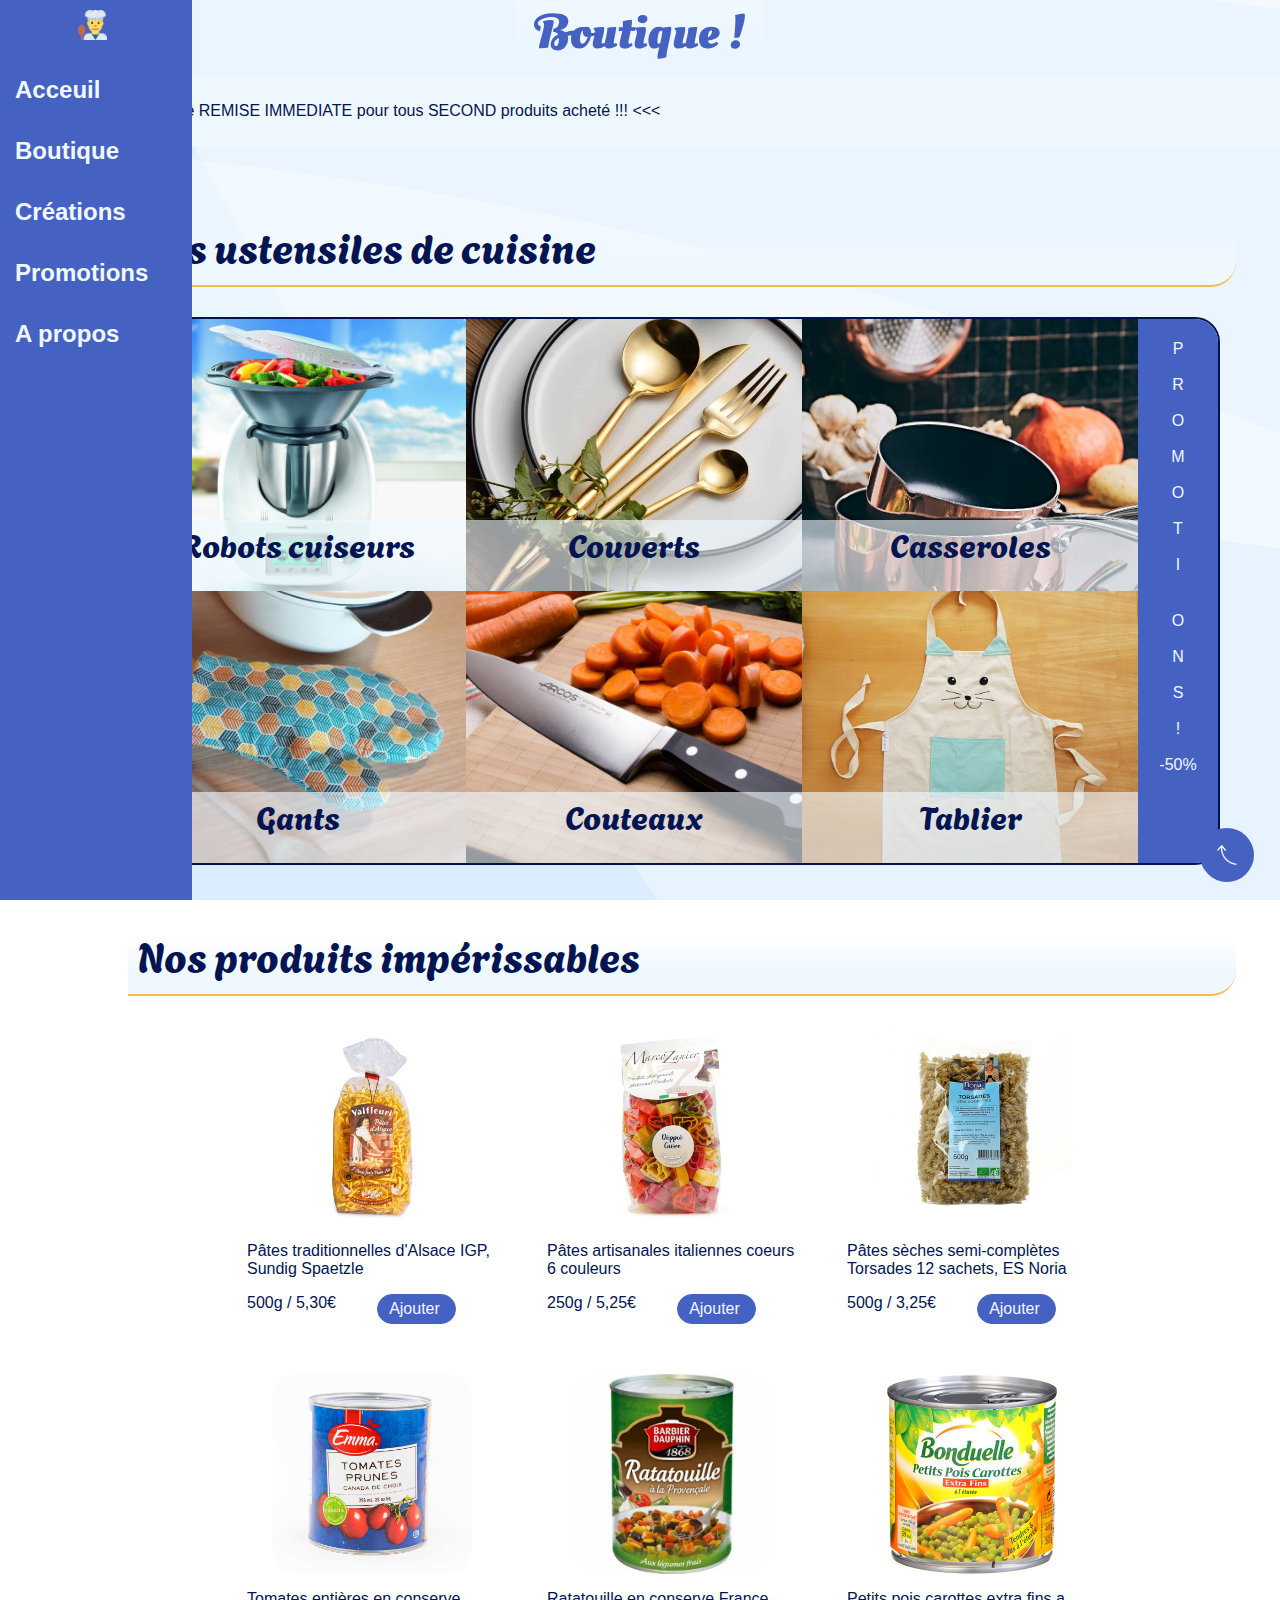
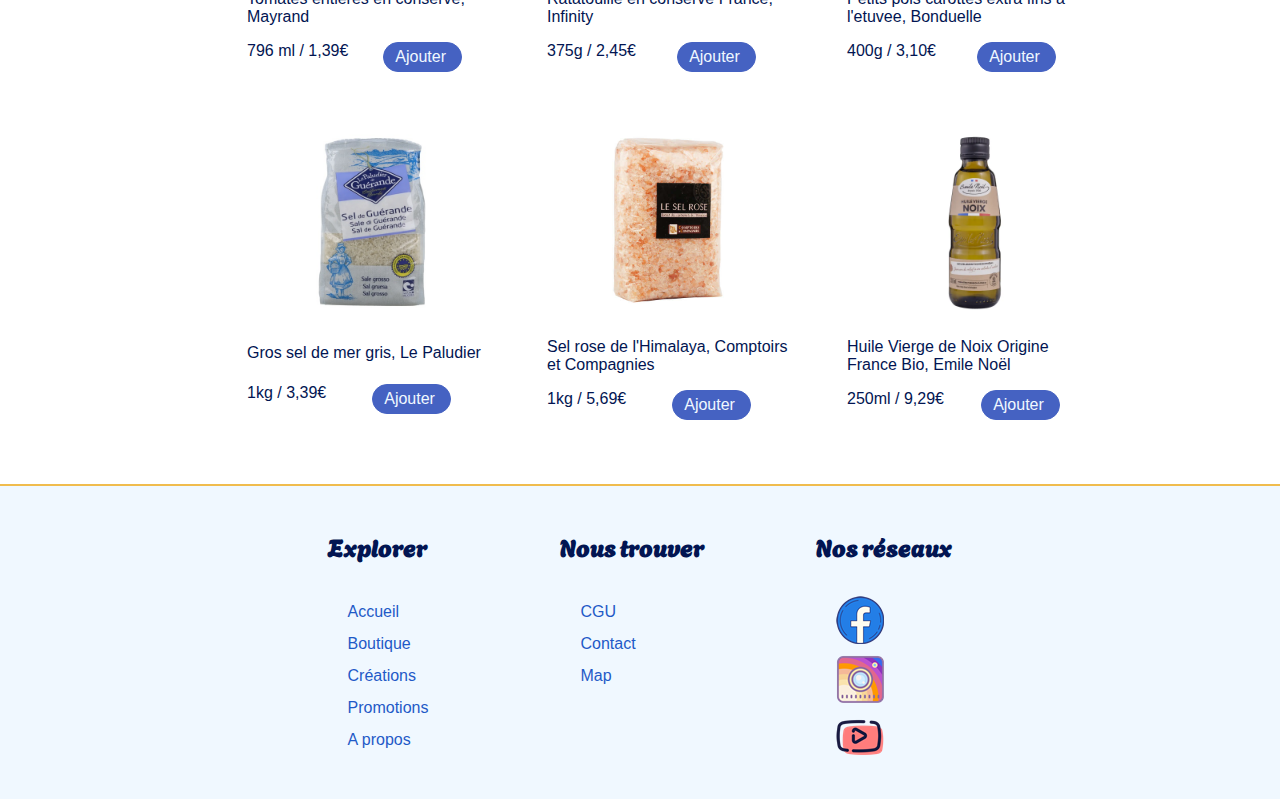
==== commit e5acf0d7: "v1.0.15" ====
--- a/Page boutique.html
+++ b/Page boutique.html
@@ -222,55 +222,55 @@
         <h2>Nos produits impérissables</h2>
     <div class="produits-imperissables">
         <div>
-            <img src="images/Pates_Traditionnelles_Alsace_Igp_Sundig_Spaetzle.jpg" alt="">
+            <img loading="lazy" src="images/Pates_Traditionnelles_Alsace_Igp_Sundig_Spaetzle.jpg" alt="">
             <p>Pâtes traditionnelles d'Alsace IGP, Sundig Spaetzle</p>
             <span>500g / 5,30€</span>
             <a href="#" class="information-sup">Ajouter</a>
         </div>
         <div>
-            <img src="images/Pates_Artisanales_Italiennes_Coeurs_Couleurs.jpg" alt="">
+            <img loading="lazy" src="images/Pates_Artisanales_Italiennes_Coeurs_Couleurs.jpg" alt="">
             <p>Pâtes artisanales italiennes coeurs 6 couleurs</p>
             <span>250g / 5,25€</span>
             <a href="#" class="information-sup">Ajouter</a>
         </div>
         <div>
-            <img src="images/torsades-semi-completes-500-g.jpg" alt="">
+            <img loading="lazy" src="images/torsades-semi-completes-500-g.jpg" alt="">
             <p>Pâtes sèches semi-complètes Torsades 12 sachets, ES Noria</p>
             <span>500g / 3,25€</span>
             <a href="#" class="information-sup">Ajouter</a>
         </div>
         <div>
-            <img src="images/conserve-tomate.jpg" alt="">
+            <img loading="lazy" src="images/conserve-tomate.jpg" alt="">
             <p>Tomates entières en conserve, Mayrand</p>
             <span>796 ml / 1,39€</span>
             <a href="#" class="information-sup">Ajouter</a>
         </div>
         <div>
-            <img src="images/conserve-ratatouille.jpg" alt="">
+            <img loading="lazy" src="images/conserve-ratatouille.jpg" alt="">
             <p>Ratatouille en conserve France, Infinity</p>
             <span>375g / 2,45€</span>
             <a href="#" class="information-sup">Ajouter</a>
         </div>
         <div>
-            <img src="images/conserve-carottes.jpg" alt="">
+            <img loading="lazy" src="images/conserve-carottes.jpg" alt="">
             <p>Petits pois carottes extra fins a l'etuvee, Bonduelle</p>
             <span>400g / 3,10€</span>
             <a href="#" class="information-sup">Ajouter</a>
         </div>
         <div>
-            <img src="images/sel-guerande.jpg" alt="">
+            <img loading="lazy" src="images/sel-guerande.jpg" alt="">
             <p>Gros sel de mer gris, Le Paludier</p>
             <span>1kg / 3,39€</span>
             <a href="#" class="information-sup">Ajouter</a>
         </div>
         <div>
-            <img src="images/sel-rose.jpg" alt="">
+            <img loading="lazy" src="images/sel-rose.jpg" alt="">
             <p>Sel rose de l'Himalaya, Comptoirs et Compagnies</p>
             <span>1kg / 5,69€</span>
             <a href="#" class="information-sup">Ajouter</a>
         </div>
         <div>
-            <img src="images/emile-noel-huile-vierge-de-noix-origine-france-bio-25cl-c20edb2166fb2096a736c1b7bd2455d6f83c9fdb.webp" alt="">
+            <img loading="lazy" src="images/emile-noel-huile-vierge-de-noix-origine-france-bio-25cl-c20edb2166fb2096a736c1b7bd2455d6f83c9fdb.webp" alt="">
             <p>Huile Vierge de Noix Origine France Bio, Emile Noël</p>
             <span>250ml / 9,29€</span>
             <a href="#" class="information-sup">Ajouter</a>
--- a/Feuille de style.css
+++ b/Feuille de style.css
@@ -53,7 +53,7 @@
     main{
         padding: 5%;
         margin-left: 5%;
-        text-align: justify;
+        text-align: left;
         font-weight: lighter;
     }
     .p1{
@@ -327,6 +327,7 @@
     }
     .carroussel div p{
         grid-area: text;
+        text-align: left;
     }
     .carroussel div img{
         grid-area: img;
@@ -1111,6 +1112,7 @@
             margin-left: 15px;
             text-align: left;
         }
+        
 
         .frise{
             margin-top: 10%;
@@ -1146,6 +1148,32 @@
             font-size: 1.5rem;
         }
 
+        /* Impérissables */
+        .produits-imperissables{
+            display: flex;
+            gap: 20px;
+            justify-content: center;
+            flex-wrap: wrap;
+            margin-top: 20px;
+        }
+        .produits-imperissables img{
+            width: 100px;
+            margin: 0 auto;
+            display: flex;
+        }
+        .produits-imperissables div{
+            width: 250px;
+            grid-template-rows: 1fr 50px 50px;
+        }
+        .produits-imperissables span, .produits-imperissables a{
+            display: flex;
+            margin: auto auto;
+        }
+        .produits-imperissables p{
+            text-align: center;
+            margin-left: 0;
+        }
+
         /* Carrousel */
         .carroussel div{
             grid-template-columns: 100%;
@@ -1156,6 +1184,9 @@
         }
         .carroussel div:hover{
             width: 90%;
+        }
+        .carroussel a{
+            margin-top: 10px;
         }
         
         /* Footer */
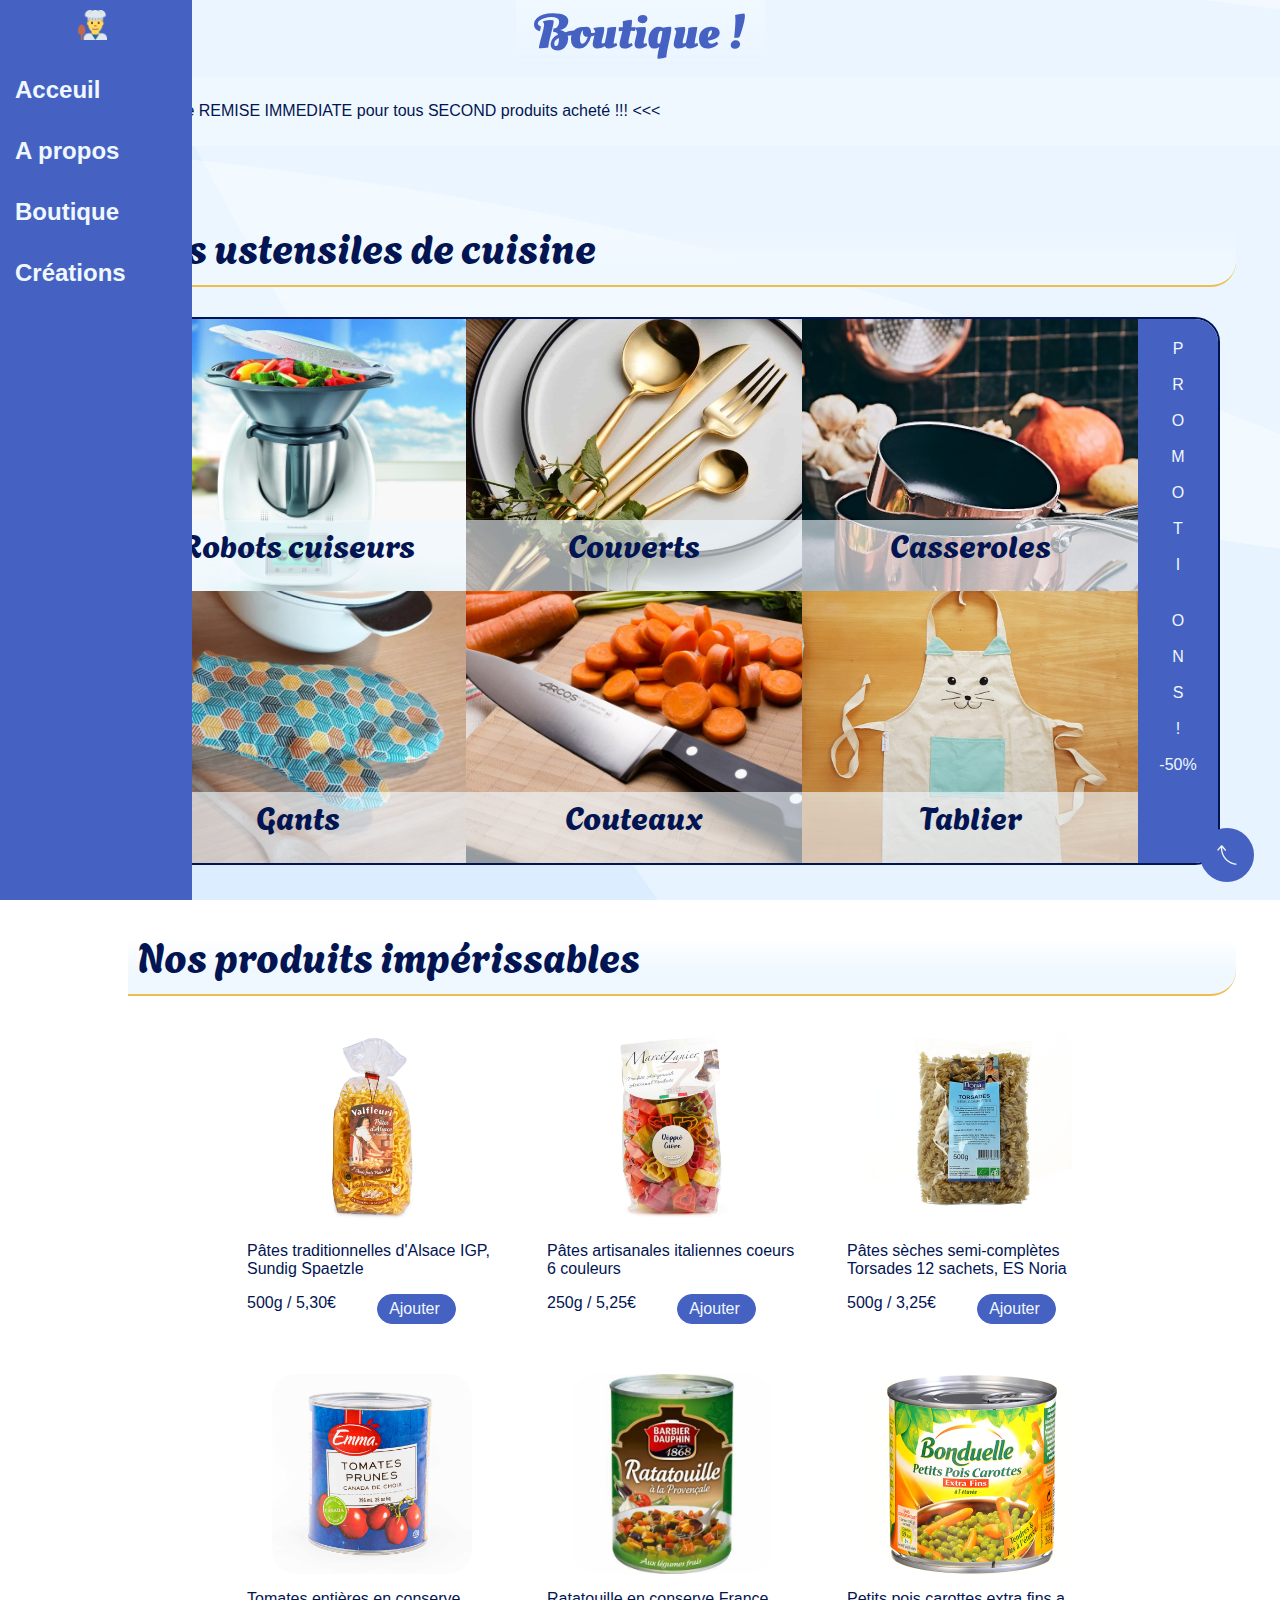
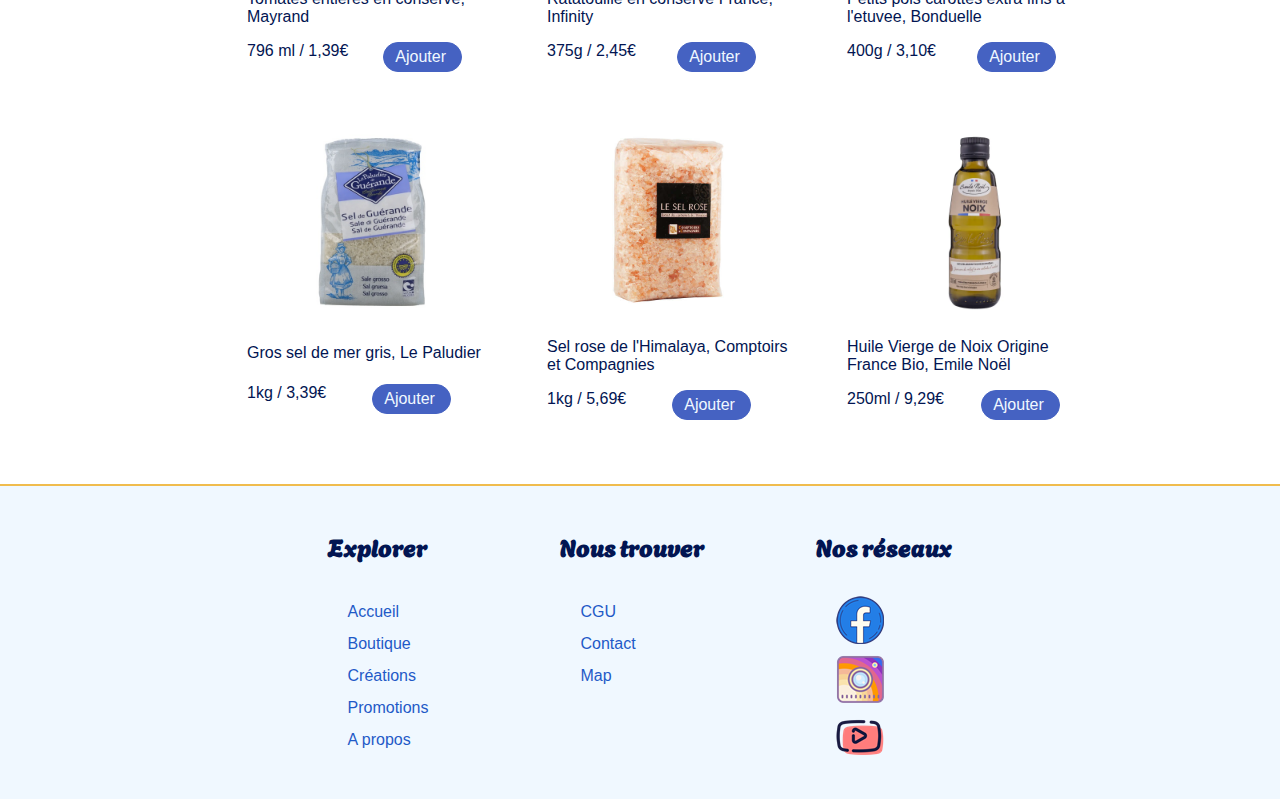
==== commit b47634a0: "v1.0.16" ====
--- a/Page boutique.html
+++ b/Page boutique.html
@@ -32,6 +32,12 @@
                     <div class="navbar-title">Acceuil</div>
                 </a>
             </li>
+            <li class="navbar-item logo">
+                <a href="Page à propos.html">
+                    <img class="img" src="images/a-propos.png" alt="">
+                    <div class="navbar-title">A propos</div>
+                </a>
+            </li>
             <li class="navbar-item logo"> 
                 <a href="#">
                     <img class="img" src="images/shop.png" alt="">
@@ -42,18 +48,6 @@
                 <a href="Page Créations.html">
                     <img class="img" src="images/livre-de-recettes.png" alt="">
                     <div class="navbar-title">Créations</div>
-                </a>
-            </li>
-            <li class="navbar-item logo">
-                <a href="#">
-                    <img class="img" src="images/promotion.png" alt="">
-                    <div class="navbar-title">Promotions</div>
-                </a>
-            </li>
-            <li class="navbar-item logo">
-                <a href="Page à propos.html">
-                    <img class="img" src="images/a-propos.png" alt="">
-                    <div class="navbar-title">A propos</div>
                 </a>
             </li>
         </ul>
@@ -90,6 +84,7 @@
                             <p class="prodtitle">Thermomix - TM6 REGAL</p>
                         <p class="prodtitle">Prix: 1120€</p>
                         <p>super top</p>
+                        <a href="#" class="information-sup">Ajouter</a>
                     </div>
                     </span>
                     <span>
@@ -99,6 +94,7 @@
                         <p class="prodtitle">Prix: 319€
                         </p>
                         <p>super top</p>
+                        <a href="#" class="information-sup">Ajouter</a>
                     </div>
                     </span>
                     <span>
@@ -108,6 +104,7 @@
                         <p class="prodtitle">Prix: 530€
                         </p>
                         <p>super top</p>
+                        <a href="#" class="information-sup">Ajouter</a>
                     </div>
                     </span>
                 </div>
@@ -122,6 +119,7 @@
                                 <p class="prodtitle">Service de couverts noirs</p>
                             <p class="prodtitle">Prix: 67€</p>
                             <p>super top</p>
+                            <a href="#" class="information-sup">Ajouter</a>
                         </div>
                         </span>
                         <span>
@@ -131,6 +129,7 @@
                             <p class="prodtitle">Prix: 22€
                             </p>
                             <p>super top</p>
+                            <a href="#" class="information-sup">Ajouter</a>
                         </div>
                         </span>
                         <span>
@@ -140,6 +139,7 @@
                             <p class="prodtitle">Prix: 80€
                             </p>
                             <p>super top</p>
+                            <a href="#" class="information-sup">Ajouter</a>
                         </div>
                         </span>
                     </div>
@@ -154,6 +154,7 @@
                             <p class="prodtitle">Casserole acier inoxydable - 5 tailles: 12 à 20 cm</p>
                             <p class="prodtitle">Prix: 69,99€</p>
                             <p>super top</p>
+                            <a href="#" class="information-sup">Ajouter</a>
                         </div>
                         </span>
                         <span>
@@ -163,6 +164,7 @@
                             <p class="prodtitle">Prix: 59,99€
                             </p>
                             <p>super top</p>
+                            <a href="#" class="information-sup">Ajouter</a>
                         </div>
                         </span>
                         <span>
@@ -172,6 +174,7 @@
                             <p class="prodtitle">Prix: 117,90€
                             </p>
                             <p>super top</p>
+                            <a href="#" class="information-sup">Ajouter</a>
                         </div>
                         </span>
                         <span>
@@ -181,6 +184,7 @@
                             <p class="prodtitle">Prix: 79,99€
                             </p>
                             <p>super top</p>
+                            <a href="#" class="information-sup">Ajouter</a>
                         </div>
                         </span>
                     </div>
--- a/Feuille de style.css
+++ b/Feuille de style.css
@@ -593,6 +593,10 @@
     }
     .contenu div p{
         margin-bottom: 0;
+    }
+    .contenu div a{
+        float: right;
+        margin: 0 0 20px 20px;
     }
     .prodtitle{
         font-size: 18px;
